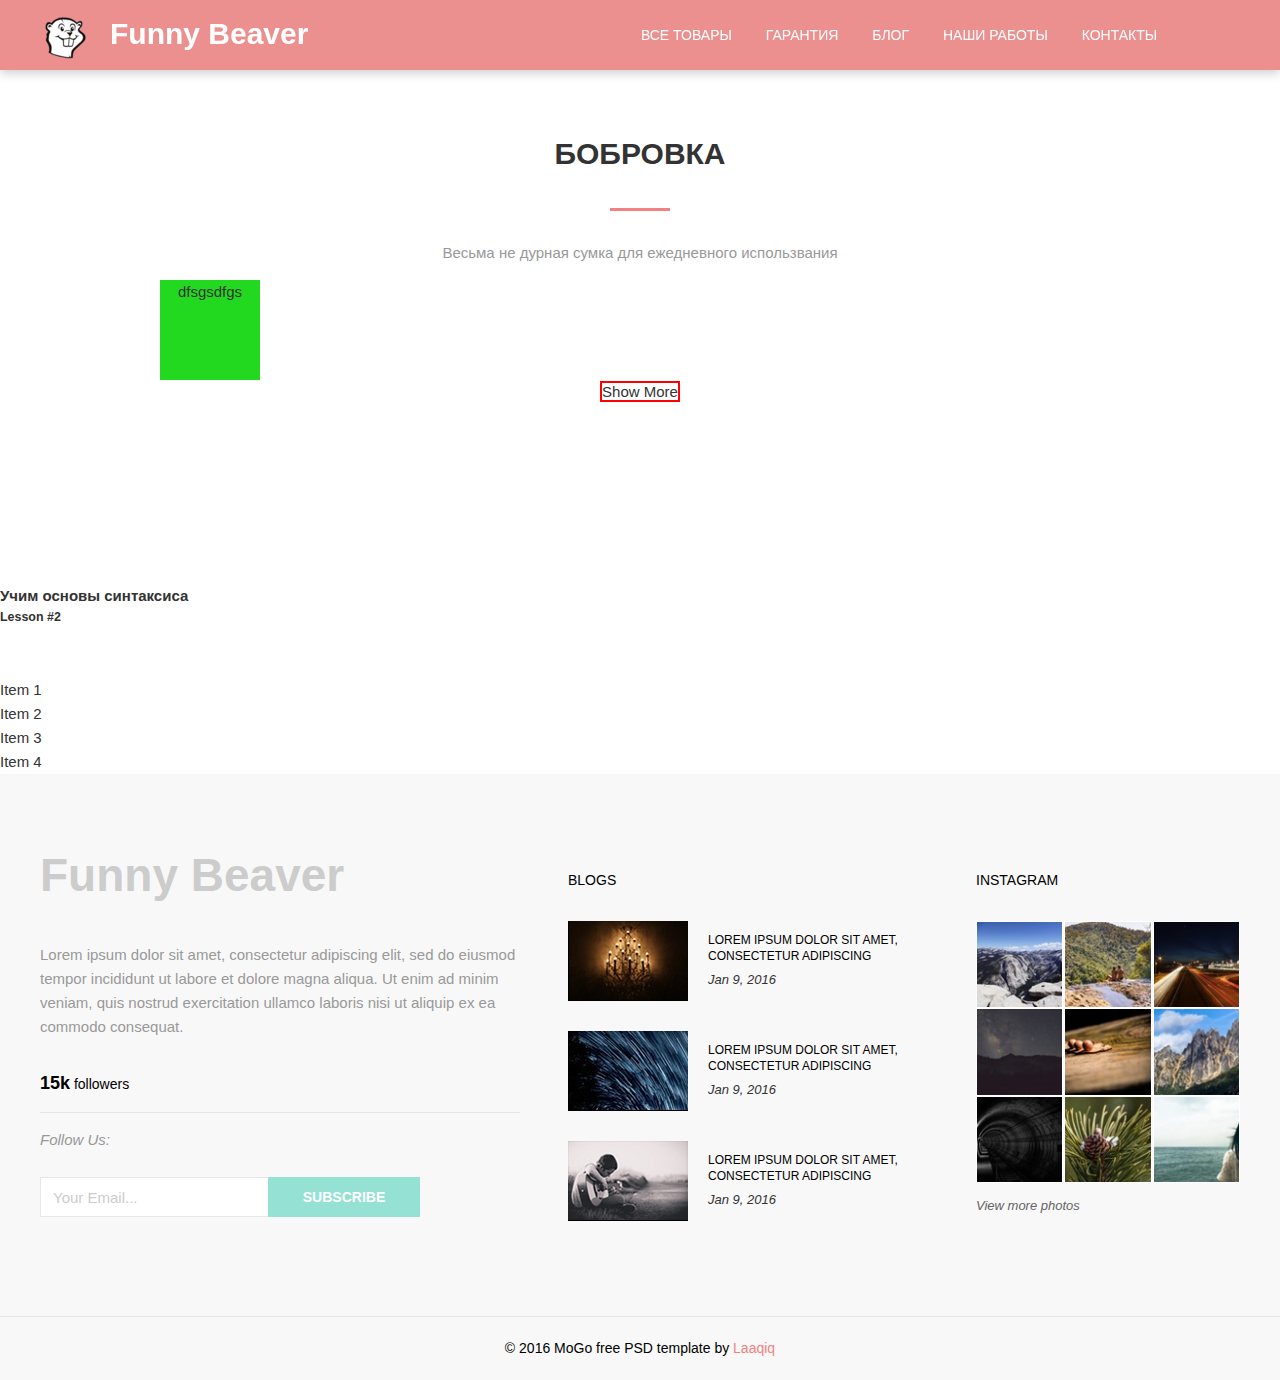
==== tovar.html @ 7536259d "synс local to git" ====
<!DOCTYPE html>
<html>
<head>
	<meta charset="utf-8">
	<meta name="viewport" content="width=device-width, initial-scale=1">
	<link rel="stylesheet" href="assets/css/style_tovar.css">
	<!-- <link href="https://fonts.googleapis.com/css?family=Kaushan+Script|Montserrat:300i,400,700&display=swap" rel="stylesheet">
	<link rel="stylesheet" href="https://use.fontawesome.com/releases/v5.7.2/css/all.css" integrity="sha384-fnmOCqbTlWIlj8LyTjo7mOUStjsKC4pOpQbqyi7RrhN7udi9RwhKkMHpvLbHG9Sr" crossorigin="anonymous">
	<link rel="stylesheet" type="text/css" href="https://cdn.jsdelivr.net/npm/slick-carousel@1.8.1/slick/slick.css"/> -->
	<title>Funny Beaver | Tovar</title>
</head>
<body>

		<!-- header -->
<header class="header fixed" id="header">
	<div class="container">
		<div class="header_inner">
			<a class="header_link" href="index.html">
				<img class="index_icon" src="assets/images/icon.png">

				<div class="header_logo" >Funny Beaver</div>
			</a>	
	
			

			<nav class="nav" id="nav">
				<a class="nav_link" href="#" data-scroll="#about">Все товары</a>
				<a class="nav_link" href="#" data-scroll="#services">Гарантия</a>
				<a class="nav_link" href="#" data-scroll="#blog">Блог</a>
				<a class="nav_link" href="#" data-scroll="#works">Наши работы</a>
				<a class="nav_link" href="#" data-scroll="#footer">Контакты</a>
				<a class="nav_link" href="#">
					<i class="fas fa-shopping-cart"></i>
				</a>
				<a class="nav_link" href="#">
					<i class="fas fa-search"></i>
				</a>
			</nav>

			<button class="nav_toggle" id="nav_toggle" type="button" >
				<span class="nav_toggle_item">Menu</span>
			</button>
		</div>
	</div>
</header>


		<!-- tovar -->
<section class="section">
	<div class="container">

		<div class="section_header">
			<h3 class="section_suptitle"></h3>
			<h2 class="section_title">Бобровка</h2>
			<div class="section_text">
				<p>Весьма не дурная сумка для ежедневного использвания</p>
			</div>
			<div id="content">dfsgsdfgs</div>
			<a id="show-more" >Show More</a>
		</div>
		
		<div class="wedo">




			<!-- <div class="main">
			  <div class="slider slider-for">
			    <img src="assets/images/bobrovka/1.jpg">
			    <img class="img_2" src="assets/images/bobrovka/2.jpg">
			    <img id="color_2"  src="assets/images/bobrovka/3.jpg">
			    <img src="assets/images/bobrovka/4.jpg">
			    <img src="assets/images/bobrovka/5.jpg">
			    <img src="assets/images/bobrovka/6.jpg">
			    <img src="assets/images/bobrovka/7.jpg">
			    <img src="assets/images/bobrovka/8.jpg">
			    <img src="assets/images/bobrovka/9.jpg">
			    			    
			  </div>
			  <div class="slider slider-nav">
			    <img class="slider_img" src="assets/images/bobrovka/1.jpg">
			    <img class="slider_img" src="assets/images/bobrovka/2.jpg">
			    <img class="slider_img" src="assets/images/bobrovka/3.jpg">
			    <img class="slider_img" src="assets/images/bobrovka/4.jpg">
			    <img class="slider_img" src="assets/images/bobrovka/5.jpg">
			    <img class="slider_img" src="assets/images/bobrovka/6.jpg">
			    <img class="slider_img" src="assets/images/bobrovka/7.jpg">
			    <img class="slider_img" src="assets/images/bobrovka/8.jpg">
			    <img class="slider_img" src="assets/images/bobrovka/9.jpg">
			    
			  </div>
			</div> -->






			<!-- <div class="wedo_item">
				<div class="accordion">

					<div class="accordion_item" data-collapse="#wedo_1">
						<div class="accordion_header">
							<img class="accordion_icon" src="assets/images/picture_2.png">
							<div class="accordione_title">Зачем она нужна?</div>
						</div>
						<div class="accordion_content" id="wedo_1"> <p>Lorem ipsum dolor sit amet, consectetur adipiscing elit, sed do eiusmod tempor incididunt ut labore et dolore magna aliqua. Ut enim ad minim veniam, quis nostrud exercitation ullamco laboris nisi ut aliquip ex ea commodo consequat. Duis aute irure dolor in reprehenderit in voluptate velit esse cillum dolore eu fugiat nulla pariatur. Excepteur sint occaecat cupidatat non proident, sunt in culpa qui officia deserunt mollit anim id est laborum.
						рассказатьь где как и зачем опименяется</p> </div>
					</div>

					<div class="accordion_item" data-collapse="#wedo_2">
						<div class="accordion_header">
							<img class="accordion_icon" src="assets/images/bullseye.png">
							<div class="accordione_title">Описание</div>
						</div>
						<div class="accordion_content" id="wedo_2"> <p>Lorem ipsum dolor sit amet, consectetur adipiscing elit, sed do eiusmod tempor incididunt ut labore et dolore magna aliqua. Ut enim ad minim veniam, quis nostrud exercitation ullamco laboris nisi ut aliquip ex ea commodo consequat. Duis aute irure dolor in reprehenderit in voluptate velit esse cillum dolore eu fugiat nulla pariatur. Excepteur sint occaecat cupidatat non proident, sunt in culpa qui officia deserunt mollit anim id est laborum.
						Описать из чего состоит сумка</p> </div>
					</div>

					<div class="accordion_item" data-collapse="#wedo_3">
						<div class="accordion_header">
							<img class="accordion_icon" src="assets/images/equalizer.png">
							<div class="accordione_title">Характеристики</div>
						</div>
						<div class="accordion_content" id="wedo_3"> <p>Lorem ipsum dolor sit amet, consectetur adipiscing elit, sed do eiusmod tempor incididunt ut labore et dolore magna aliqua. Ut enim ad minim veniam, quis nostrud exercitation ullamco laboris nisi ut aliquip ex ea commodo consequat. Duis aute irure dolor in reprehenderit in voluptate velit esse cillum dolore eu fugiat nulla pariatur. Excepteur sint occaecat cupidatat non proident, sunt in culpa qui officia deserunt mollit anim id est laborum.
						Здесь указать размеры сумки</p> 
						</div>
					</div>

					<div class="accordion_item" data-collapse="#wedo_4">
						<div class="accordion_header">
							<img class="accordion_icon" src="assets/images/icons8.png">
							<div class="accordione_title">цвет</div>
						</div>
						<div class="accordion_content" id="wedo_4">
							<div class="color" id="color_1"></div>
							<div class="color" id="color_2"></div>
							<div class="color" id="color_3"></div>
							<div class="color" id="color_4"></div>
							<div class="color" id="color_5"></div>
							<div class="color" id="color_6"></div>
						</div>
					</div>

					<div class="price"> <p>950 грн</p> </div>

				</div>
			</div>			 -->
		</div>
	</div>
</section>
<section>
	<h4>
		Учим основы синтаксиса
		<span class="yellow"></span>
	</h4>
	<h5>Lesson #2</h5>
</section>


	<li class="item">Item 1</li>
	<li class="item">Item 2</li>
	<li class="item">Item 3</li>
	<li class="item">Item 4</li>








<footer class="footer" id="footer" >
	<div class="container">

		<div class="footer_inner">
			<div class="footer_col footer_col--first">
				<div class="footer_logo">Funny Beaver</div>
				<div class="footer_text">Lorem ipsum dolor sit amet, consectetur adipiscing elit, sed do eiusmod tempor incididunt ut labore et dolore magna aliqua. Ut enim ad minim veniam, quis nostrud exercitation ullamco laboris nisi ut aliquip ex ea commodo consequat. </div>

				<div class="footer_social">
					<div class="footer_social_header"><b>15k</b> followers</div>
					<hr>
					<div class="footer_social_content">
						Follow Us:
						<a href="#" target="_blank"><i class="fab fa-facebook-f"></i></a>
						<a href="#" target="_blank"><i class="fab fa-twitter"></i></a>
						<a href="#" target="_blank"><i class="fab fa-instagram"></i></a>
						<a href="#" target="_blank"><i class="fab fa-pinterest"></i></a>
						<a href="#" target="_blank"><i class="fab fa-google-plus-g"></i></a>
						<a href="#" target="_blank"><i class="fab fa-youtube"></i></a>
					</div>
				</div>
				
				<form class="subscribe" action="/" method="post">
					<input class="subscribe_input" type="Email" name="name" placeholder="Your Email...">
					<button class="subscribe_button" type="submit">subscribe</button>
				</form>
			</div>

			<div class="footer_col footer_col--second">
				<div class="footer_title">blogs</div>
				<div class="blogs">

					<div class="blogs_item">
						<img class="blogs_img" src="assets/images/rectangle_19.jpg" alt="">
						<div class="blogs_content">
							<a class="blogs_title" href="#">Lorem ipsum dolor sit amet,  consectetur adipiscing</a>
							<div class="blogs_date" >Jan 9, 2016</div>
						</div>
					</div>		

					<div class="blogs_item">
						<img class="blogs_img" src="assets/images/rectangle_19_2.jpg" alt="">
						<div class="blogs_content">
							<a class="blogs_title" href="#">Lorem ipsum dolor sit amet,  consectetur adipiscing</a>
							<div class="blogs_date" >Jan 9, 2016</div>
						</div>
					</div>	

					<div class="blogs_item">
						<img class="blogs_img" src="assets/images/rectangle_19_3.jpg" alt="">
						<div class="blogs_content">
							<a class="blogs_title" href="#">Lorem ipsum dolor sit amet,  consectetur adipiscing</a>
							<div class="blogs_date" >Jan 9, 2016</div>
						</div>
					</div>

				</div>
			</div>


			<div class="footer_col footer_col--third">
				<div class="footer_title">instagram</div>

				<div class="instagram">
					<a class="instagram_item" target="_blank" href="#">
						<img src="assets/images/rectangle_20.jpg" alt="">
					</a>
					<a class="instagram_item" target="_blank" href="#">
						<img src="assets/images/rectangle_20_copy.jpg" alt="">
					</a>
					<a class="instagram_item" target="_blank" href="#">
						<img src="assets/images/rectangle_20_copy_2.jpg" alt="">
					</a>
					<a class="instagram_item" target="_blank" href="#">
						<img src="assets/images/rectangle_20_copy_3.jpg" alt="">
					</a>
					<a class="instagram_item" target="_blank" href="#">
						<img src="assets/images/rectangle_20_copy_3_2.jpg" alt="">
					</a>
					<a class="instagram_item" target="_blank" href="#">
						<img src="assets/images/rectangle_20_copy_3_3.jpg" alt="">
					</a>
					<a class="instagram_item" target="_blank" href="#">
						<img src="assets/images/rectangle_20_copy_4.jpg" alt="">
					</a>
					<a class="instagram_item" target="_blank" href="#">
						<img src="assets/images/rectangle_20_copy_4_2.jpg" alt="">
					</a>
					<a class="instagram_item" target="_blank" href="#">
						<img src="assets/images/rectangle_20_copy_4_3.jpg" alt="">
					</a>
				</div>
				<a class="view_more" href="#">View more photos</a>
			</div>
		</div>
		
	</div>
	
	<div class="copyright">
		© 2016 MoGo free PSD template by <span>Laaqiq</span>
	</div>
</footer>


<!-- <script src="https://ajax.googleapis.com/ajax/libs/jquery/3.4.1/jquery.min.js">	</script>
<script type="text/javascript" src="https://cdn.jsdelivr.net/npm/slick-carousel@1.8.1/slick/slick.min.js"></script> -->
<script src="assets/js/app_tovar.js"></script>


</body>
</html>
---- assets/css/style_tovar.css ----
body {
    margin: 0;
    background: #fff;
    font-family: 'Montserrat', sans-serif;
    
    font-size: 15px;
    color: #333;
    line-height: 1.6;
}

*,
*:before,
*:after {
    box-sizing: border-box;
}

h1, h2, h3, h4, h5, h6 {
    margin: 0;
}

img {
    object-fit: cover;
    object-position: center;
}
section {
    margin-top: 50px;
    margin-bottom: 50px;
}
hr {
    display: block;
    width: 100%;
    background-color: #e5e5e5;
    height: 1px;
    border: 0;
    margin: 50px 0;
}

.hr_blog {
    margin: 20px 0;
}


/* DELL */
#content {
    display: block;
    content: "";
    background-color: #23D920;
    width: 100px;
    height: 100px;
}
#show-more {
    height: 2rem;
    border: 2px solid red;
}
#content.open {
    height: 200px;
}

button:hover {
    cursor: pointer;
    color: red;
}




.item.active {
    font-size: 25px;
    position: relative;
} 
.item:after {   
    content: "";
    display: block;
    position: absolute;
    top: 0;
    left: 0;
    transition: .9s;
    background-color: rgb(119, 93, 93);
    width: 1px;
    height: 1px;
}
.item.active:after {

    background-color: red;
    width: 25px;
    height: 3px;
}




/* DELL */



/* Container */
.container {
    width: 100%;
    max-width: 1230px;
    padding: 0 15px;
    margin: 0 auto;
}

/* intro */
.intro {
    display: flex;
    flex-direction: column;
    justify-content: center;
    width: 100%;
    height: 100vh;
    background: url("../images/intro.jpg") center no-repeat;
    -webkit-background-size: cover;
    background-size: cover;
    min-height:720px;
    position: relative;
}

.intro_inner {
    width: 100%;
    max-width: 880px;
    margin: 0 auto;
    text-align: center;
}

.intro_suptitle {
    margin-bottom: 20px;
    font-size: 72px;
    color: #fff;
    font-family: 'Kaushan Script', cursive;
    text-align: center;
}

.intro_title {
    font-size: 150px;
    font-weight: 800;
    text-transform: uppercase;
    color: #fff;
    text-align: center;
    line-height: 1.1;
}

.intro_title:after {
    content: "";
    display: block;
    width: 60px;
    height: 3px;
    background-color: #fff;
    margin: 60px auto; 
}

/* Header */
.header {
    padding-top: 30px;
    width: 100%;
    position: absolute;
    top: 0;
    left: 0;
    right: 0;
    z-index: 1000;
}


.header.fixed {

    padding: 10px 0;
    background-color: #ec908f;

    position: fixed;
    top: 0;
    right: 0;
    left: 0;

    transform: translate3d(0, 0, 0);
    box-shadow: 0 3px 10px rgba(0, 0, 0, .2);
}

.header_inner {
    display: flex;
    justify-content: space-between;
    align-items: center;

}

.header_link{
    display: flex;
    flex-wrap: wrap;
    flex-direction: row;
}


.header_logo {
    font-size: 30px;
    font-weight: 700;
    color: #fff;
    position: absolute;
    padding-left: 70px;
}


.index_icon {
position: relative;
}



.header.active {
    background-color: #ec908f;
}


/* Nav */
.nav {
    font-size: 14px;
    text-transform: uppercase;
}

.nav_link {
    display: inline-block;
    vertical-align: top;
    margin: 0 15px;
    color: #fff;
    text-decoration: none;
    transition: color .1s linear;
    position: relative;
}

.nav_link:after {
    content: "";
    display: block;
    width: 100%;
    height: 3px;
    background-color: #fce38a;;
    position: absolute;
    top: 100%;
    left: 0;
    z-index: 1;
    opacity: 0;
    transition: opacity 0.1s linear;
}

.nav_link:hover {
    color: #fce38a;
}

.nav_link:hover:after {
    opacity: 1;
}


 /*nav-toggle*/

 .nav_toggle {
    position: absolute;
    padding: 10px 0;
    width: 29px;
    top: 24px;
    right: 24px;
    z-index: 1;
    font-size: 0;
    color: transparent;

    border: 0;
    background: none;
    cursor: pointer;
    display: none;
 }

 .nav_toggle.active .nav_toggle_item{
    background: none;
 }

 .nav_toggle.active .nav_toggle_item:before {
    transform-origin: left top;
    transform: rotate(45deg) translateX(-2px);
 }
.nav_toggle.active .nav_toggle_item:after {
    transform-origin: left bottom;
    transform: rotate(-45deg) translateX(-2px);
 }

 .nav_toggle_item {
    display: block;
    width: 100%;
    height: 3px;

    background-color: white;

    position: absolute;
    top: 0;
    left: 0;
    right: 0;
    bottom: 0;
    margin: auto;

    transition: background .2s linear;
 }

.nav_toggle_item:before,
.nav_toggle_item:after {
    content: "";
    width: 100%;
    height: 3px;
    position: absolute;
    background-color: white;
    left: 0;
    z-index: 1;
    transition: transform .2s linear;
}

.nav_toggle_item:before {
    top: -8px;
}

.nav_toggle_item:after {
    top: 8px;
}

/* Button */

.btn {
    display: inline-block;
    vertical-align: top;
    padding: 8px 30px;
    border: 3px solid #fff;
    color: #fff;
    text-transform: uppercase;
    font-size: 14px;
    font-weight: 700;
    text-decoration: none;
    transition: background .1s linear, color .1s linear;
}

.btn:hover {
    background-color: #fff;
    color: #333;
}


/* Slider */

.slider {
position: absolute;
bottom: 0;
left: 0;
z-index: 1;
width: 100%;
}

.slider_inner {
    display: flex;
    justify-content: space-between;

}

.slider_item {
    width: 23%;
    padding: 20px 0;
    border-top: 3px solid #fff;
    font-size: 18px;
    color: #fff;
    text-transform: uppercase;
    opacity: 0.7;
    position: relative;
}

.slider_item.active {
    opacity: 1;
}

.slider_item.active:before {
    content: "";
    display: block;
    width: 70px;
    height: 3px;
    position: absolute;
    top: -3px;
    left: 0;
    z-index: 1;
    background-color: #f38181;
}

.slider_num {
    font-size: 24px;
    font-weight: 700;
}



/* Section */

.section {
    padding: 80px 0;

}

.section--works {
    padding: 80px 0;
}

.section--devices {
    background: url("../images/devices_bg.png")
    center no-repeat;
    -webkit-background-size: cover;
    background-size: cover;
    padding-bottom: 0;
    margin-bottom: 40px;
}

.section--clients {
    background: #f5f5f5 url("../images/clients_photo.png") center no-repeat;
    background-size: cover;
    -webkit-background-size: cover;
}

.section--grey {
    background-color: #f8f8f8;
}

.section--map {
    background: #e1e1e1 url("../images/mapbg.png") center no-repeat;
    padding: 40px 0;
    background-size: cover;
}

.section_header {
    width: 100%;
    max-width: 960px;
    margin: 0 auto 50px;
    text-align: center;
}

.section_suptitle {
    font-size: 24px;
    font-family: 'Kaushan Script', cursive;
    color: #333;
}

.section_title {
    font-size: 30px;
    font-family: 'Montserrat', sans-serif;
    font-weight: 700;
    color: #333;
    text-transform: uppercase;
}

.section_title:after {
    content: "";
    display: block;
    height: 3px;
    width: 60px;
    background-color: #f38181;
    margin: 30px auto 30px;
}

.section_text {
    font-size: 15px;
    color: #999;
}





/* Wedo */

.wedo {
    display: flex;
    margin: 0 -15px;
    flex-wrap: wrap;

}

.wedo_item  {
    width: 50%;
    padding: 0 15px;
}

.wedo_img {
    display: block;
    max-width: 100%;
    height: auto;
}

.price {
    font-size: 30px;
    font-family: 'Montserrat', sans-serif;
    font-weight: 700;
    color: #999;
    text-align: center;
}

/* Accordion */


.accordion_item {
    border: 1px solid #e5e5e5;
    margin-bottom: 10px;
}

.accordion_item.active 
.accordion_content {
    display: block;
}

.accordion_item.active 
.accordion_header:after {

    transform: translatey(-50%) rotate(-45deg);
}

.accordion_item.active 
.accordion_header {
    border-bottom-color: #e5e5e5;

}

.accordion_header,
.header_color {
    border-bottom: 1px solid transparent;
    padding: 15px 20px 15px 65px;
    position: relative;
    cursor: pointer;
}

.accordion_header:after {
    content: "";
    display: block;
    width: 16px;
    height: 16px;

    border-top: 2px solid #ccc;
    border-right: 2px solid #ccc;
    transition: .3s;
    position: absolute;
    top: 50%;
    right: 20px;
    z-index: 1;
    transform: translatey(-50%) rotate(135deg);
}

.accordion_content {
    padding: 15px 20px;
    display: none;
    font-size: 15px;
    color: #999;
    font-style: italic;
    font-weight: 300;
}

.accordione_title {
    font-size: 14px;
    color: black;
    text-transform: uppercase;
}

.accordion_icon {
    position: absolute;
    top: 50%;
    left: 15px;
    z-index: 1;
    transform: translatey(-50%);
}
#wedo_4 {
    display: flex;
    flex-wrap: wrap;
    justify-content: space-around;
    align-items: center;
}
.color {
    width: 50px;
    height: 50px;
    border: 1px solid #e5e5e5;
    cursor: pointer;
}
.color:nth-child(even) {
    transform: scale(1.5);
}
#color_1 {
    background: #000;
}
#color_2 {
    background: #F0F339;
}
#color_3 {
    background: #ED2525;
}
#color_4 {
    background: #1243BE;
}
#color_5 {
    background: #23D920;
}
#color_6 {
    background: #fff;
}


















.main {
  font-family:Arial;
  width:500px;
  display:block;
  margin:0 auto;
}

.action{
  display:block;
  margin:100px auto;
  width:100%;
  text-align:center;
}
.action a {
  display:inline-block;
  padding:5px 10px; 
  background:#f30;
  color:#fff;
  text-decoration:none;
}
.action a:hover{
  background:#000;
}


.slider_img {
    margin: 10px;
}














































/*Revies*/

.reviews {

    position: relative;
}


.reviews .slick-slider {
    padding: 0 110px;
}

.reviews_item {
    padding-left: 250px;
    position: relative;
}

.reviews_item_radius {
    padding-left: 235px;
    position: relative;
    padding-top: 25px;
}

.reviews_photo {
    width: 210px;
    height: 210px;
    position: absolute;
    top: 0;
    left:  0;
    z-index: 1;
    padding: 40px;
    border: 3px solid #95e1d3;
}

.reviews_photo_radius {

    position: absolute;
    top: 0;
    left:  0;
    z-index: 1;
    border-radius: 50%;
    padding: 0;
    border: none;
}

.reviews_text {
    font-size: 24px;
    font-style: italic;
    font-weight: 300;
    color: #999;
    margin-bottom: 10px;
    line-height: 1.5;
}

.reviews_author {
    font-size: 24px;
    color: #333;
    font-family: 'Kaushan Script', cursive;
}

.reviews_author:before {
    content: "";
    display: inline-block;
    vertical-align: middle;
    width: 60px;
    height: 3px;
    background-color: red;
    margin-right: 10px;
}

.slick-list {
    min-height: 210px;
}

.slick-arrow:focus {
    outline: 0;
}

.slick-arrow {

    font-size: 0;
    color: transparent;
    /*этими двумя строками скрыли текст Prew и Next*/
    display: block;


    border: 0;
    background: none;
    cursor: pointer;

    position: absolute;
    top: 50%;
    z-index: 1;
    transition: translateY(-50%);
}

/*.slick-arrow:after {
    content: "";
    display: block;
    width: 16px;
    height: 16px;

    border-top: 2px solid #ccc;
    border-right: 2px solid #ccc;
    transform: rotate(-135deg);
}*/

.reviews_btn--prew, .slick-prev{
    left: 0;
}

.reviews_btn--next, .slick-next{
    right: 0;
    transform: rotate(-180deg);
}

.card_info {
    margin-top: 20px;
    text-align: center;
}

.card_name {
    font-size: 14px;
    text-transform: uppercase;
    color: black;
}

.card_prof {
    color: #999;
    font-size: 15px;
    font-style: italic;
    font-weight: 300;

    margin-top: 5px;
}

/* Social */

.social {
    display: flex;
    justify-content: center;
}

.social_item {
    background-color: #fce38a;
    border-right: 1px solid #f38181;
    width: 56px;
    height: 56px;

    font-size: 30px;
    padding: 12px 10px 10px;

    text-decoration: none;
    color: #f38181;
    line-height: 1;

    transition: background 0.2s linear, color  0.2s linear;
}

.social_item:last-child {
    border-right: 0;
}

.social_item:hover {
    background-color: #f38181;
    color: #fce38a;
}

.logos {
    display: flex;
    justify-content: space-between;
 
}

.logos_img {
    width: 16.66%;
        display: block;
        max-width: 100%;
        height: auto;
    }




/* Works */

.works {
    display: flex;
}

.works_col {
    flex: 1 1 0;
}

.works_item {
    position: relative;
    background: linear-gradient(to bottom, #f38181, #fce38a);
}

.works_item:hover .works_img {
    opacity: 0.1;
}

.works_item:hover .works_info {
    opacity: 1;
}

.works_img {
    transition: opacity 0.2s linear;
    display: block;
    max-width: 100%;
    height: auto;
}
.works_info {
    position: absolute;
    width: 100%;
    top: 50%;
    left: 0;
    padding: 0 15px;

    transition: translate3d(0, -50%, 0);

    text-align: center;
    color: #fff;
    opacity: 0;
    transition: opacity 0.2s linear;
}

.works_title {
    text-transform: uppercase;
    font-size: 14px;
    margin-bottom: 5px; 
}

.works_text {
    font-size: 15px;
    font-weight: 300;
    font-style: italic;
}

 /*Clients*/

 .clients {
    display: flex;
    flex-wrap: wrap;
    margin-top: 70px;
 }

 .clients_item {
    width: 50%;
    padding: 0 45px 0 175px;
    position: relative;
    margin-bottom: 60px;
 }

 .clients_photo {
    width: 110px;
    height: 110px;
    border-radius: 50%;
    position: absolute;
    top: 0;
    left: 40px;
    z-index: 1;
 }

 .clients_name{
    font-size: 14px;
    margin-bottom: 5px;
    text-transform: uppercase;
    color: #333;
 }

 .clients_prof {
    font-size: 15px;
    font-style: italic;
    color: #333;
    font-weight: 300;
 }

 .clients_text {
    color: #999;
    font-size: 15px;
 }

 .clients_text:before {
    content: "";
    display: block;
    height: 3px;
    width: 60px;
    background-color: #f38181;
    margin: 15px 0 20px;
 }

 /*Blog*/

.blog {
    display: flex;
    justify-content: space-between;
}

.blog_item  {
    width: 32%;
}

.blog_header {
    position: relative;
    margin-bottom: 15px;
}

.blog_photo {
    display: block;
    max-width: 100%;
    height: auto;
}

.blog_date {
    position: absolute;
    bottom: 10px;
    left: -10px;
    z-index: 1;

    color: white;
    font-size: 15px;
    font-style: italic;
    line-height: 1;
    font-weight: 300;
    text-align: center;
    
    padding: 10px;
    background-color: #95e1d3;
}

.blog_date_day {
    font-size: 30px;
    font-weight: 700;
    font-style: normal;
}

.blog_title {
    font-size: 14px;
    color: #333;
    text-transform: uppercase;
    margin-bottom: 10px;
}

.blog_title a {
    color: inherit;
    text-decoration: none;
}

.blog_title a:hover {
    text-decoration: underline;
}

.blog_text {
    font-size: 15px;
    color: #999;
}

.blog_footer {
    font-size: 15px;
    font-weight: 300;
    font-style: italic;
    color: #999;
}

.blog_stat_item {
    display: inline-block;
    vertical-align: top;
    margin-right: 10px;
}

.blog_stat_item i {
    color: #95e1d3;
}

/*Map*/

.map {
    text-align: center;
}
.map_title {
    font-size: 24px;
    font-weight: bold;
    color: #f38181;
    text-transform: uppercase;
}

.map_title a {
    color: #f38181;
    text-decoration: none;
}

.map_title a:hover {
    text-decoration: underline;
}

.map_title:after {
    content: "";
    display: block;
    height: 3px;
    width: 60px;
    background-color: #f38181;
    margin: 12px auto 0;
}

/*Footer*/

.footer{
    background-color: #f8f8f8;
    padding-top: 65px;
}

.footer_logo {
    font-size: 46px;
    color: #ccc;
    font-weight: 700;
    margin-bottom: 30px;
}

.footer_text {
    font-size: 15px;
    color: #999;
    margin-bottom: 30px;
}

.footer_social_header {
    font-size: 14px;
    color: black;
}

.footer_social_header b {
    font-size: 18px;
}

.footer_social hr {
    margin: 15px 0;
}

.footer_social {
    margin-bottom: 25px;
}

.footer_social_content {
    font-size: 15px;
    font-style: italic;
    font-weight: 300;
    color: #999;
}

.footer_social_content a {
    color: #95e1d3;
    font-size: 18px;
    display: inline-block;
    vertical-align: middle;
    margin-left: 10px;
}

.footer_inner {
    padding-bottom: 65px;
    display: flex;
    justify-content: space-between;
}

.footer_col--first {
    width: 40%;
}

.footer_col--second {
    width: 30%;
}

.footer_col--third {
    width: 22%;
}

.footer_title {
    text-transform: uppercase;
    font-size: 14px;
    color: black;
    margin: 30px 0;
}

/*subscribe*/

.subscribe {
    width: 100%;
    max-width: 380px;
    display: flex;
}

.subscribe_input {
    height: 40px;
    width: 60%;
    background: white;
    border: 1px solid #e7e7e7;
    border-right: 0;
    font-size: 15px;
    
    color: black;
    font-weight: 300;
    padding: 12px;
    font-family: 'Montserrat', sans-serif;
}

.subscribe_input:focus {
    border-color: #95e1d3;
    outline: 0;
}

.subscribe_button {
    font-family: 'Montserrat', sans-serif;
    height: 40px;
    width: 40%;
    background-color: #95e1d3;
    border: 0;
    cursor: pointer;
    font-size: 14px;
    font-weight: 700;
    text-transform: uppercase;
    color: white;
    transition: background .2s linear;
}

.subscribe_input::placeholder {
    color: #ccc;
}

.subscribe_button:hover {
    background-color: #5bc0ad;
}

/*blogs*/



.blogs_item {
    display: flex;
    margin-bottom: 30px;
    align-items: center;
}

.blogs_img {
    width: 120px;
    height: 80px;
}

.blogs_content {
    padding-left: 20px;
}

.blogs_title {
    color: black;
    font-size: 12px;
    text-transform: uppercase;
    text-decoration: none;
    line-height: 1.4;
    display: block;
    margin-bottom: 5px;
}

.blogs_title:hover {
    text-decoration: underline;
}

.blogs_date {
    font-size: 13px;
    font-weight: 300;
    font-style: italic;
}

/*instagram*/

.instagram {
    display: flex;
    flex-wrap: wrap;
    margin-bottom: 10px;
    justify-content: space-between;
}

.instagram_item {
 
    width: 33%;
    border: 1px solid #fff;
}

.instagram_item img {
    display: block;
    width: 100%;
    height: auto;

}

.view_more {
    font-style: italic;
    font-size: 13px;
    color: #646464;
    text-decoration: none;
}

.view_more:hover {
    text-decoration: underline;
}

.copyright {
    border-top: 1px solid #e5e5e5;
    padding: 20px 0;
    text-align: center;
    font-size: 14px;
    color: black;
}

.copyright span {
    color: #f38181;
}




@media (max-width: 1230px) {

    /*intro*/
    .intro_suptitle {
        font-size: 52px;
    }
    .intro_title {
        font-size: 120px;
    }
}


@media (max-width: 990px) {



    /*.nav*/

    .nav {
    display: none;
    width: 100%;

    position: absolute;
    top: 100%;
    left: 0;
    background-color: #e98583;
    } 



    .nav.active {
        display: block;
    }

    .nav_link {
    display: block;
    margin: 0;
    padding: 8px 20px;
    }


     /*nav-toggle*/

     .nav_toggle{
        display: block;
     }

    /*section*/

    
    .section--devices {
        padding-bottom: 0;
    }


    /*intro*/
    .intro_suptitle {
        font-size: 32px;
    }
    .intro_title {
        font-size: 80px;
    }

    /*services*/

    .services_item {
        width: 50%;
        padding-bottom: 0
    }

    .services_item--border {
        border-bottom: 0;
    }

    /*reviews*/

    .reviews_text {
        font-size: 20px;
    }

    .reviews {
    padding: 0px 30px;
    }

    /*Clients*/
    .clients_item {
        width: 100%;
        max-width: 600px;
        margin: 0 auto;
    }

    /*blog*/
    .blog {
        flex-wrap: wrap;
        max-width: 380px;
        margin: 0 auto;
    }

    .blog_item {
        width: 100%;
        margin-bottom: 30px;
    }

    .blog_item:last-child {
        margin-bottom: 0;
    }
    
    /*footer*/
    .footer_inner {
        flex-wrap: wrap;
    }

    .footer_col--first {
        width: 100%;
    }

    .footer_col--second {
        width: 50%;
    }

    .footer_col--third {
        width: 50%;
    }

    .blogs {
    margin-right: 30px;
}    



}

@media (max-width: 770px) {

/*    .container {
        max-width: 710px;
    }*/
    /*nav*/



    /* Header */
    .header {
        padding-top: 10px;
    }

    /*intro*/
    .intro_suptitle {
        font-size: 22px;
    }
    .intro_title {
        font-size: 40px;

    }

    .intro {
    min-height: 650px;
    }

    /*section*/


    
    .section--devices {
        padding-bottom: 0;
    }

    /*slider*/
    .slider_text {
        display: none;
    }

    .slider_item.active:before {
        width: 50%;
    }

    /*card*/
    .card {
        justify-content: center;
        margin-top: 50px;
    }

    .card_item {
    width: 100%;
    max-width: 410px;
    margin-bottom: 20px;
    }

    .card_item:last-child {
        margin-bottom: 0;
    }

    /*Stat*/
    .stat {
        justify-content: center;
    }

    .stat_item {
        flex: none;
        width: 33.333%;
        border: 0;
        padding-top: 30px;
        padding-bottom: 30px;
    }
    
    .stat_item:last-child {
        border: 0;
    }

     /*services*/

    .services {
        justify-content: center;
    }

    .services_item {
        width: 100%;
        padding-right: 0;
        max-width: 400px;
    }

    /*devices*/

    .devices {
        max-width: 320px;
    }

    .devices_item--iphone {
        width: 180px;
    }

    
    /*wedo*/

    .wedo_img {
    padding-bottom: 15px;
    }
    
    .wedo_item {
        width: 100%;
    }


    /*works_col*/
    .works {
        display: flex;
        flex-wrap: wrap;
        justify-content: space-between;
    }

    .works_col {
        flex: none;
        width: 50%;
    }

    /*reviews*/
    .reviews_photo_radius {
        display: block;
        height: 150px;
        width: 150px;
        top: 40px;
    }
    
    .reviews_item_radius {
        padding-left: 200px;
    }




 }

@media (max-width: 575px) {

    /*intro*/
    .intro_suptitle {
        font-size: 22px;
    }
    .intro_title {
        font-size: 40px;
    }

    .intro {
        min-height: 650px;
    }

    /*section*/


        .section--devices {
        padding-bottom: 0;
    }


    .section_title {
        font-size: 24px;
    }
    .section_suptitle {
        font-size: 20px;
    }

    .section_title:after {
        margin: 20px auto;
    }

    .section_header {
        margin: 0 auto 20px;
    }

    /*Stat*/
    .stat_item {
        width: 100%;
        border-bottom: 1px solid #b5eae0;
    }
    .stat_item:last-child {
        border-bottom: none;
    }

    .stat_count {
        font-size: 50px;
    }

    /*reviews*/
    .reviews_item_radius {
        padding-left: 0;
    } 

    .reviews_photo_radius {
        position: static;
        margin: 0 auto 20px;
    }    
    
    .logos {
        flex-wrap: wrap;
    }
    .logos_img {
    width: 33.33%;
    }

       /*Clients*/
    .clients_photo {
        position: static;
    }

    .clients_item {
        padding: 0 15px;
        text-align: center;
    }

    .clients_text:before {
        margin: 15px auto 20px;
    }
        /*footer*/

    .footer_col--second {
        width: 100%;
    }

    .footer_col--third {
        width: 100%;
    }
    
    .blogs {
        margin-right: 0;
    }

    /*reviews*/

    .reviews .slick-slider {
        padding: 0 40px;
    }

    .reviews_item {
        text-align: center;
    }

    .reviews_photo {
        position: static;
        margin-bottom: 30px;
    }

    .reviews_item {
        padding-left: 0;
    }

    .reviews_text {
        text-align: left;
    }
    
    .reviews_author {
        text-align: left;
    }

    .slick-slide img {
        display: none !important;
    }
}

@media (max-width: 359px) {
.index_icon {
    display: none;
}
}
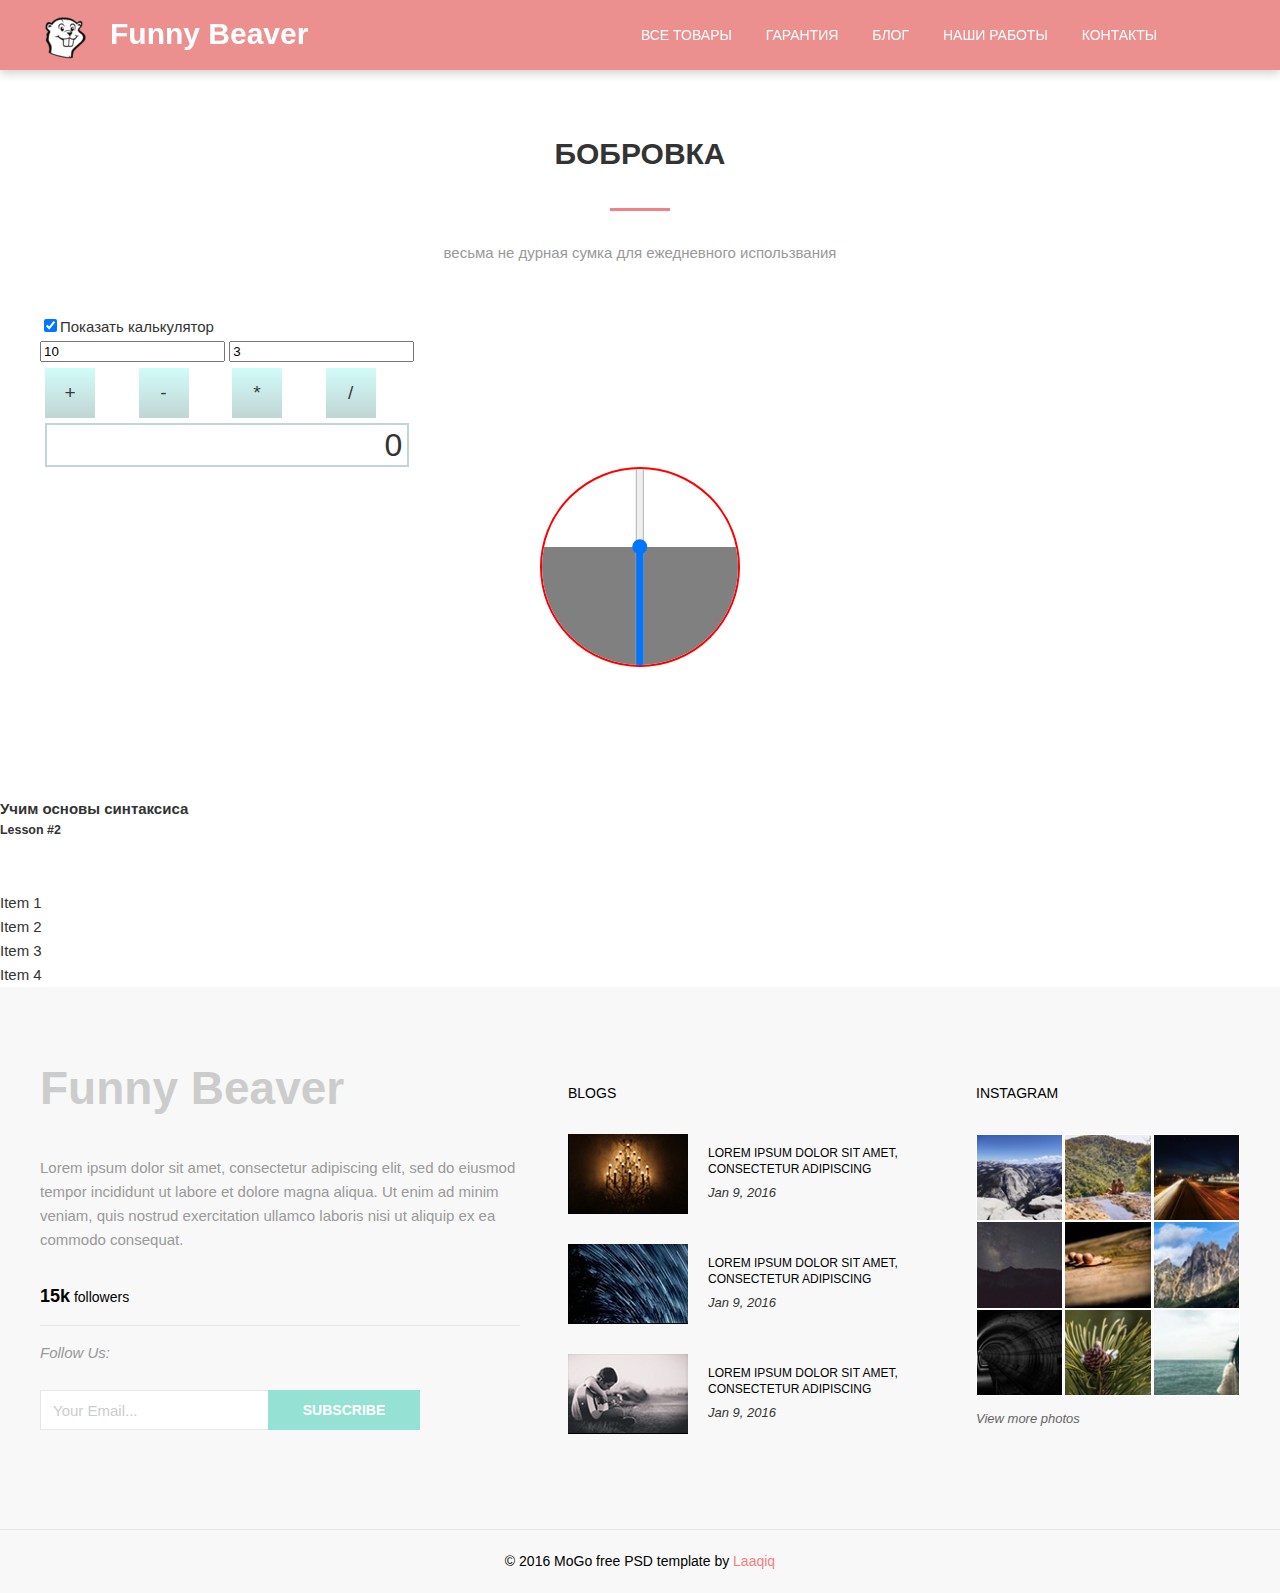
==== commit ae5230bc: "Initial commit" ====
--- a/tovar.html
+++ b/tovar.html
@@ -19,9 +19,10 @@
 				<img class="index_icon" src="assets/images/icon.png">
 
 				<div class="header_logo" >Funny Beaver</div>
-			</a>	
-	
-			
+			</a>
+
+
+
 
 			<nav class="nav" id="nav">
 				<a class="nav_link" href="#" data-scroll="#about">Все товары</a>
@@ -53,17 +54,73 @@
 			<h3 class="section_suptitle"></h3>
 			<h2 class="section_title">Бобровка</h2>
 			<div class="section_text">
-				<p>Весьма не дурная сумка для ежедневного использвания</p>
-			</div>
-			<div id="content">dfsgsdfgs</div>
-			<a id="show-more" >Show More</a>
-		</div>
-		
+				<p class="elected-text">весьма не дурная сумка для ежедневного использвания</p>
+			</div>
+		</div>
+		<!-- JS range -->
+
+
+
+<!--	<div id="block" >
+			<input class="input-text" type="text" value="10">
+			<button class="button-push">Отправить на посчитать</button>
+			<div class="get-text">текст ещё не получен</div>
+		</div> -->
+
+
+<!-- калькулятор на максималках
+		<div class="calc" >
+			<div id="display">0</div>
+			<div class="buttons" >
+					<button id="1">1</button>
+					<button id="2">2</button>
+					<button id="3">3</button>
+					<button id="/">/</button>
+
+					<button id="4">4</button>
+					<button id="5">5</button>
+					<button id="6">6</button>
+					<button id="*">*</button>
+
+					<button id="7">7</button>
+					<button id="8">8</button>
+					<button id="9">9</button>
+					<button id="-">-</button>
+
+					<button id="0">0</button>
+					<button id=".">.</button>
+					<button id="=">=</button>
+					<button id="+">+</button>
+
+			</div>
+		</div>  -->
+
+
+<!-- калькулятор на минималках -->
+		<input type="checkbox" checked name="" id="show-calc"><label for="show-calc">Показать калькулятор</label>
+		<div class="calc" >
+			<input type="text" name="" id="operand_1" placeholder="0" value="10">
+			<input type="text" name="" id="operand_2" placeholder="0" value="3">
+			<div class="buttons">
+				<button id="+">+</button>
+				<button id="-">-</button>
+				<button id="*">*</button>
+				<button id="/">/</button>
+			</div>
+			<div id="display">0</div>
+		</div>
+
+<!-- круг -->
+		<div id="circle" >
+			<div id="backgroung-color"></div>
+			<input type="range" name="" id="block-range" min="0" max="100" value="60">
+		</div>
+
+
+
+
+
 		<div class="wedo">
-
-
-
-
 			<!-- <div class="main">
 			  <div class="slider slider-for">
 			    <img src="assets/images/bobrovka/1.jpg">
--- a/assets/css/style_tovar.css
+++ b/assets/css/style_tovar.css
@@ -1,784 +1,853 @@
+@charset "UTF-8";
+.calc {
+  width: -webkit-fit-content;
+  width: -moz-fit-content;
+  width: fit-content;
+}
+
+.calc #display {
+  font-size: 2rem;
+  line-height: 2.5rem;
+  margin: 0 5px;
+  padding: 0 5px;
+  text-align: right;
+  border: 2px solid #07585340;
+}
+
+.calc .buttons {
+  display: -ms-grid;
+  display: grid;
+  -ms-grid-columns: 1fr 1fr 1fr 1fr;
+      grid-template-columns: 1fr 1fr 1fr 1fr;
+}
+
+.calc button {
+  margin: 5px;
+  height: 50px;
+  width: 50px;
+  border: none;
+  background: -webkit-gradient(linear, left bottom, left top, from(#07585340), to(#18efe233));
+  background: linear-gradient(0deg, #07585340, #18efe233);
+  -webkit-transition: 5.9s;
+  transition: 5.9s;
+  font-size: 1.2rem;
+  color: #000000c5;
+}
+
+.calc button:hover {
+  color: #000000c5;
+  background: -webkit-gradient(linear, left bottom, left top, from(#0758536e), to(#18efe16b));
+  background: linear-gradient(0deg, #0758536e, #18efe16b);
+}
+
+label[for=show-calc] {
+  cursor: pointer;
+}
+
+#circle {
+  display: -webkit-box;
+  display: -ms-flexbox;
+  display: flex;
+  position: relative;
+  -webkit-box-pack: end;
+      -ms-flex-pack: end;
+          justify-content: flex-end;
+  -webkit-box-align: center;
+      -ms-flex-align: center;
+          align-items: center;
+  -webkit-box-orient: vertical;
+  -webkit-box-direction: normal;
+      -ms-flex-direction: column;
+          flex-direction: column;
+  border: 2px solid red;
+  border-radius: 50%;
+  height: 200px;
+  width: 200px;
+  margin: 0 auto;
+  overflow: hidden;
+  z-index: 1;
+}
+
+#backgroung-color {
+  height: 60%;
+  width: 100%;
+  background-color: gray;
+  z-index: 0;
+}
+
+#block-range {
+  position: absolute;
+  top: 46%;
+  -webkit-transform: translateY(-50%);
+          transform: translateY(-50%);
+  margin: 0 auto 0;
+  z-index: 1000;
+  -webkit-transform: rotateZ(270deg);
+          transform: rotateZ(270deg);
+  width: 110%;
+}
+
 body {
-    margin: 0;
-    background: #fff;
-    font-family: 'Montserrat', sans-serif;
-    
-    font-size: 15px;
-    color: #333;
-    line-height: 1.6;
+  margin: 0;
+  background: white;
+  font-family: 'Montserrat', sans-serif;
+  font-size: 15px;
+  color: #333;
+  line-height: 1.6;
 }
 
 *,
 *:before,
 *:after {
-    box-sizing: border-box;
+  -webkit-box-sizing: border-box;
+          box-sizing: border-box;
 }
 
 h1, h2, h3, h4, h5, h6 {
-    margin: 0;
+  margin: 0;
 }
 
 img {
-    object-fit: cover;
-    object-position: center;
-}
+  -o-object-fit: cover;
+     object-fit: cover;
+  -o-object-position: center;
+     object-position: center;
+}
+
 section {
-    margin-top: 50px;
-    margin-bottom: 50px;
-}
+  margin-top: 50px;
+  margin-bottom: 50px;
+}
+
 hr {
-    display: block;
-    width: 100%;
-    background-color: #e5e5e5;
-    height: 1px;
-    border: 0;
-    margin: 50px 0;
+  display: block;
+  width: 100%;
+  background-color: #e5e5e5;
+  height: 1px;
+  border: 0;
+  margin: 50px 0;
 }
 
 .hr_blog {
-    margin: 20px 0;
-}
-
+  margin: 20px 0;
+}
 
 /* DELL */
 #content {
-    display: block;
-    content: "";
-    background-color: #23D920;
-    width: 100px;
-    height: 100px;
-}
-#show-more {
-    height: 2rem;
-    border: 2px solid red;
-}
+  display: block;
+  content: "";
+  background-color: #23D920;
+  width: 100px;
+  height: 100px;
+}
+
+/* JS sand box slider */
+#block {
+  display: -webkit-box;
+  display: -ms-flexbox;
+  display: flex;
+  -webkit-box-pack: center;
+      -ms-flex-pack: center;
+          justify-content: center;
+  -webkit-box-align: center;
+      -ms-flex-align: center;
+          align-items: center;
+  -webkit-box-orient: vertical;
+  -webkit-box-direction: normal;
+      -ms-flex-direction: column;
+          flex-direction: column;
+  border: 2px solid red;
+  border-radius: 25%;
+  height: 100px;
+  width: 350px;
+  margin: 0 auto;
+}
+
+#block * {
+  margin: 5px;
+}
+
+.slider-range {
+  display: -webkit-box;
+  display: -ms-flexbox;
+  display: flex;
+  margin: 25px auto 0;
+}
+
 #content.open {
-    height: 200px;
+  height: 200px;
 }
 
 button:hover {
-    cursor: pointer;
-    color: red;
-}
-
-
-
+  cursor: pointer;
+  color: red;
+}
 
 .item.active {
-    font-size: 25px;
-    position: relative;
-} 
-.item:after {   
-    content: "";
-    display: block;
-    position: absolute;
-    top: 0;
-    left: 0;
-    transition: .9s;
-    background-color: rgb(119, 93, 93);
-    width: 1px;
-    height: 1px;
-}
+  font-size: 25px;
+  position: relative;
+}
+
+.item:after {
+  content: "";
+  display: block;
+  position: absolute;
+  top: 0;
+  left: 0;
+  -webkit-transition: .9s;
+  transition: .9s;
+  background-color: #775d5d;
+  width: 1px;
+  height: 1px;
+}
+
 .item.active:after {
-
-    background-color: red;
-    width: 25px;
-    height: 3px;
-}
-
-
-
+  background-color: red;
+  width: 25px;
+  height: 3px;
+}
 
 /* DELL */
-
-
-
 /* Container */
 .container {
-    width: 100%;
-    max-width: 1230px;
-    padding: 0 15px;
-    margin: 0 auto;
+  width: 100%;
+  max-width: 1230px;
+  padding: 0 15px;
+  margin: 0 auto;
 }
 
 /* intro */
 .intro {
-    display: flex;
-    flex-direction: column;
-    justify-content: center;
-    width: 100%;
-    height: 100vh;
-    background: url("../images/intro.jpg") center no-repeat;
-    -webkit-background-size: cover;
-    background-size: cover;
-    min-height:720px;
-    position: relative;
+  display: -webkit-box;
+  display: -ms-flexbox;
+  display: flex;
+  -webkit-box-orient: vertical;
+  -webkit-box-direction: normal;
+      -ms-flex-direction: column;
+          flex-direction: column;
+  -webkit-box-pack: center;
+      -ms-flex-pack: center;
+          justify-content: center;
+  width: 100%;
+  height: 100vh;
+  background: url("../images/intro.jpg") center no-repeat;
+  background-size: cover;
+  min-height: 720px;
+  position: relative;
 }
 
 .intro_inner {
-    width: 100%;
-    max-width: 880px;
-    margin: 0 auto;
-    text-align: center;
+  width: 100%;
+  max-width: 880px;
+  margin: 0 auto;
+  text-align: center;
 }
 
 .intro_suptitle {
-    margin-bottom: 20px;
-    font-size: 72px;
-    color: #fff;
-    font-family: 'Kaushan Script', cursive;
-    text-align: center;
+  margin-bottom: 20px;
+  font-size: 72px;
+  color: #fff;
+  font-family: 'Kaushan Script', cursive;
+  text-align: center;
 }
 
 .intro_title {
-    font-size: 150px;
-    font-weight: 800;
-    text-transform: uppercase;
-    color: #fff;
-    text-align: center;
-    line-height: 1.1;
+  font-size: 150px;
+  font-weight: 800;
+  text-transform: uppercase;
+  color: #fff;
+  text-align: center;
+  line-height: 1.1;
 }
 
 .intro_title:after {
-    content: "";
-    display: block;
-    width: 60px;
-    height: 3px;
-    background-color: #fff;
-    margin: 60px auto; 
+  content: "";
+  display: block;
+  width: 60px;
+  height: 3px;
+  background-color: #fff;
+  margin: 60px auto;
 }
 
 /* Header */
 .header {
-    padding-top: 30px;
-    width: 100%;
-    position: absolute;
-    top: 0;
-    left: 0;
-    right: 0;
-    z-index: 1000;
-}
-
+  padding-top: 30px;
+  width: 100%;
+  position: absolute;
+  top: 0;
+  left: 0;
+  right: 0;
+  z-index: 1000;
+}
 
 .header.fixed {
-
-    padding: 10px 0;
-    background-color: #ec908f;
-
-    position: fixed;
-    top: 0;
-    right: 0;
-    left: 0;
-
-    transform: translate3d(0, 0, 0);
-    box-shadow: 0 3px 10px rgba(0, 0, 0, .2);
+  padding: 10px 0;
+  background-color: #ec908f;
+  position: fixed;
+  top: 0;
+  right: 0;
+  left: 0;
+  -webkit-transform: translate3d(0, 0, 0);
+          transform: translate3d(0, 0, 0);
+  -webkit-box-shadow: 0 3px 10px rgba(0, 0, 0, 0.2);
+          box-shadow: 0 3px 10px rgba(0, 0, 0, 0.2);
 }
 
 .header_inner {
-    display: flex;
-    justify-content: space-between;
-    align-items: center;
-
-}
-
-.header_link{
-    display: flex;
-    flex-wrap: wrap;
-    flex-direction: row;
-}
-
+  display: -webkit-box;
+  display: -ms-flexbox;
+  display: flex;
+  -webkit-box-pack: justify;
+      -ms-flex-pack: justify;
+          justify-content: space-between;
+  -webkit-box-align: center;
+      -ms-flex-align: center;
+          align-items: center;
+}
+
+.header_link {
+  display: -webkit-box;
+  display: -ms-flexbox;
+  display: flex;
+  -ms-flex-wrap: wrap;
+      flex-wrap: wrap;
+  -webkit-box-orient: horizontal;
+  -webkit-box-direction: normal;
+      -ms-flex-direction: row;
+          flex-direction: row;
+}
 
 .header_logo {
-    font-size: 30px;
-    font-weight: 700;
-    color: #fff;
-    position: absolute;
-    padding-left: 70px;
-}
-
+  font-size: 30px;
+  font-weight: 700;
+  color: #fff;
+  position: absolute;
+  padding-left: 70px;
+}
 
 .index_icon {
-position: relative;
-}
-
-
+  position: relative;
+}
 
 .header.active {
-    background-color: #ec908f;
-}
-
+  background-color: #ec908f;
+}
 
 /* Nav */
 .nav {
-    font-size: 14px;
-    text-transform: uppercase;
+  font-size: 14px;
+  text-transform: uppercase;
 }
 
 .nav_link {
-    display: inline-block;
-    vertical-align: top;
-    margin: 0 15px;
-    color: #fff;
-    text-decoration: none;
-    transition: color .1s linear;
-    position: relative;
+  display: inline-block;
+  vertical-align: top;
+  margin: 0 15px;
+  color: #fff;
+  text-decoration: none;
+  -webkit-transition: color .1s linear;
+  transition: color .1s linear;
+  position: relative;
 }
 
 .nav_link:after {
-    content: "";
-    display: block;
-    width: 100%;
-    height: 3px;
-    background-color: #fce38a;;
-    position: absolute;
-    top: 100%;
-    left: 0;
-    z-index: 1;
-    opacity: 0;
-    transition: opacity 0.1s linear;
+  content: "";
+  display: block;
+  width: 100%;
+  height: 3px;
+  background-color: #fce38a;
+  position: absolute;
+  top: 100%;
+  left: 0;
+  z-index: 1;
+  opacity: 0;
+  -webkit-transition: opacity 0.1s linear;
+  transition: opacity 0.1s linear;
 }
 
 .nav_link:hover {
-    color: #fce38a;
+  color: #fce38a;
 }
 
 .nav_link:hover:after {
-    opacity: 1;
-}
-
-
- /*nav-toggle*/
-
- .nav_toggle {
-    position: absolute;
-    padding: 10px 0;
-    width: 29px;
-    top: 24px;
-    right: 24px;
-    z-index: 1;
-    font-size: 0;
-    color: transparent;
-
-    border: 0;
-    background: none;
-    cursor: pointer;
-    display: none;
- }
-
- .nav_toggle.active .nav_toggle_item{
-    background: none;
- }
-
- .nav_toggle.active .nav_toggle_item:before {
-    transform-origin: left top;
-    transform: rotate(45deg) translateX(-2px);
- }
+  opacity: 1;
+}
+
+/*nav-toggle*/
+.nav_toggle {
+  position: absolute;
+  padding: 10px 0;
+  width: 29px;
+  top: 24px;
+  right: 24px;
+  z-index: 1;
+  font-size: 0;
+  color: transparent;
+  border: 0;
+  background: none;
+  cursor: pointer;
+  display: none;
+}
+
+.nav_toggle.active .nav_toggle_item {
+  background: none;
+}
+
+.nav_toggle.active .nav_toggle_item:before {
+  -webkit-transform-origin: left top;
+          transform-origin: left top;
+  -webkit-transform: rotate(45deg) translateX(-2px);
+          transform: rotate(45deg) translateX(-2px);
+}
+
 .nav_toggle.active .nav_toggle_item:after {
-    transform-origin: left bottom;
-    transform: rotate(-45deg) translateX(-2px);
- }
-
- .nav_toggle_item {
-    display: block;
-    width: 100%;
-    height: 3px;
-
-    background-color: white;
-
-    position: absolute;
-    top: 0;
-    left: 0;
-    right: 0;
-    bottom: 0;
-    margin: auto;
-
-    transition: background .2s linear;
- }
+  -webkit-transform-origin: left bottom;
+          transform-origin: left bottom;
+  -webkit-transform: rotate(-45deg) translateX(-2px);
+          transform: rotate(-45deg) translateX(-2px);
+}
+
+.nav_toggle_item {
+  display: block;
+  width: 100%;
+  height: 3px;
+  background-color: white;
+  position: absolute;
+  top: 0;
+  left: 0;
+  right: 0;
+  bottom: 0;
+  margin: auto;
+  -webkit-transition: background .2s linear;
+  transition: background .2s linear;
+}
 
 .nav_toggle_item:before,
 .nav_toggle_item:after {
-    content: "";
-    width: 100%;
-    height: 3px;
-    position: absolute;
-    background-color: white;
-    left: 0;
-    z-index: 1;
-    transition: transform .2s linear;
+  content: "";
+  width: 100%;
+  height: 3px;
+  position: absolute;
+  background-color: white;
+  left: 0;
+  z-index: 1;
+  -webkit-transition: -webkit-transform .2s linear;
+  transition: -webkit-transform .2s linear;
+  transition: transform .2s linear;
+  transition: transform .2s linear, -webkit-transform .2s linear;
 }
 
 .nav_toggle_item:before {
-    top: -8px;
+  top: -8px;
 }
 
 .nav_toggle_item:after {
-    top: 8px;
+  top: 8px;
 }
 
 /* Button */
-
 .btn {
-    display: inline-block;
-    vertical-align: top;
-    padding: 8px 30px;
-    border: 3px solid #fff;
-    color: #fff;
-    text-transform: uppercase;
-    font-size: 14px;
-    font-weight: 700;
-    text-decoration: none;
-    transition: background .1s linear, color .1s linear;
+  display: inline-block;
+  vertical-align: top;
+  padding: 8px 30px;
+  border: 3px solid #fff;
+  color: #fff;
+  text-transform: uppercase;
+  font-size: 14px;
+  font-weight: 700;
+  text-decoration: none;
+  -webkit-transition: background .1s linear, color .1s linear;
+  transition: background .1s linear, color .1s linear;
 }
 
 .btn:hover {
-    background-color: #fff;
-    color: #333;
-}
-
+  background-color: #fff;
+  color: #333;
+}
 
 /* Slider */
-
 .slider {
-position: absolute;
-bottom: 0;
-left: 0;
-z-index: 1;
-width: 100%;
+  position: absolute;
+  bottom: 0;
+  left: 0;
+  z-index: 1;
+  width: 100%;
 }
 
 .slider_inner {
-    display: flex;
-    justify-content: space-between;
-
+  display: -webkit-box;
+  display: -ms-flexbox;
+  display: flex;
+  -webkit-box-pack: justify;
+      -ms-flex-pack: justify;
+          justify-content: space-between;
 }
 
 .slider_item {
-    width: 23%;
-    padding: 20px 0;
-    border-top: 3px solid #fff;
-    font-size: 18px;
-    color: #fff;
-    text-transform: uppercase;
-    opacity: 0.7;
-    position: relative;
+  width: 23%;
+  padding: 20px 0;
+  border-top: 3px solid #fff;
+  font-size: 18px;
+  color: #fff;
+  text-transform: uppercase;
+  opacity: 0.7;
+  position: relative;
 }
 
 .slider_item.active {
-    opacity: 1;
+  opacity: 1;
 }
 
 .slider_item.active:before {
-    content: "";
-    display: block;
-    width: 70px;
-    height: 3px;
-    position: absolute;
-    top: -3px;
-    left: 0;
-    z-index: 1;
-    background-color: #f38181;
+  content: "";
+  display: block;
+  width: 70px;
+  height: 3px;
+  position: absolute;
+  top: -3px;
+  left: 0;
+  z-index: 1;
+  background-color: #f38181;
 }
 
 .slider_num {
-    font-size: 24px;
-    font-weight: 700;
-}
-
-
+  font-size: 24px;
+  font-weight: 700;
+}
 
 /* Section */
-
 .section {
-    padding: 80px 0;
-
+  padding: 80px 0;
 }
 
 .section--works {
-    padding: 80px 0;
+  padding: 80px 0;
 }
 
 .section--devices {
-    background: url("../images/devices_bg.png")
-    center no-repeat;
-    -webkit-background-size: cover;
-    background-size: cover;
-    padding-bottom: 0;
-    margin-bottom: 40px;
+  background: url("../images/devices_bg.png") center no-repeat;
+  background-size: cover;
+  padding-bottom: 0;
+  margin-bottom: 40px;
 }
 
 .section--clients {
-    background: #f5f5f5 url("../images/clients_photo.png") center no-repeat;
-    background-size: cover;
-    -webkit-background-size: cover;
+  background: #f5f5f5 url("../images/clients_photo.png") center no-repeat;
+  background-size: cover;
+  -webkit-background-size: cover;
 }
 
 .section--grey {
-    background-color: #f8f8f8;
+  background-color: #f8f8f8;
 }
 
 .section--map {
-    background: #e1e1e1 url("../images/mapbg.png") center no-repeat;
-    padding: 40px 0;
-    background-size: cover;
+  background: #e1e1e1 url("../images/mapbg.png") center no-repeat;
+  padding: 40px 0;
+  background-size: cover;
 }
 
 .section_header {
-    width: 100%;
-    max-width: 960px;
-    margin: 0 auto 50px;
-    text-align: center;
+  width: 100%;
+  max-width: 960px;
+  margin: 0 auto 50px;
+  text-align: center;
 }
 
 .section_suptitle {
-    font-size: 24px;
-    font-family: 'Kaushan Script', cursive;
-    color: #333;
+  font-size: 24px;
+  font-family: 'Kaushan Script', cursive;
+  color: #333;
 }
 
 .section_title {
-    font-size: 30px;
-    font-family: 'Montserrat', sans-serif;
-    font-weight: 700;
-    color: #333;
-    text-transform: uppercase;
+  font-size: 30px;
+  font-family: 'Montserrat', sans-serif;
+  font-weight: 700;
+  color: #333;
+  text-transform: uppercase;
 }
 
 .section_title:after {
-    content: "";
-    display: block;
-    height: 3px;
-    width: 60px;
-    background-color: #f38181;
-    margin: 30px auto 30px;
+  content: "";
+  display: block;
+  height: 3px;
+  width: 60px;
+  background-color: #f38181;
+  margin: 30px auto 30px;
 }
 
 .section_text {
-    font-size: 15px;
-    color: #999;
-}
-
-
-
-
+  font-size: 15px;
+  color: #999;
+}
 
 /* Wedo */
-
 .wedo {
-    display: flex;
-    margin: 0 -15px;
-    flex-wrap: wrap;
-
-}
-
-.wedo_item  {
-    width: 50%;
-    padding: 0 15px;
+  display: -webkit-box;
+  display: -ms-flexbox;
+  display: flex;
+  margin: 0 -15px;
+  -ms-flex-wrap: wrap;
+      flex-wrap: wrap;
+}
+
+.wedo_item {
+  width: 50%;
+  padding: 0 15px;
 }
 
 .wedo_img {
-    display: block;
-    max-width: 100%;
-    height: auto;
+  display: block;
+  max-width: 100%;
+  height: auto;
 }
 
 .price {
-    font-size: 30px;
-    font-family: 'Montserrat', sans-serif;
-    font-weight: 700;
-    color: #999;
-    text-align: center;
+  font-size: 30px;
+  font-family: 'Montserrat', sans-serif;
+  font-weight: 700;
+  color: #999;
+  text-align: center;
 }
 
 /* Accordion */
-
-
 .accordion_item {
-    border: 1px solid #e5e5e5;
-    margin-bottom: 10px;
-}
-
-.accordion_item.active 
+  border: 1px solid #e5e5e5;
+  margin-bottom: 10px;
+}
+
+.accordion_item.active
 .accordion_content {
-    display: block;
-}
-
-.accordion_item.active 
+  display: block;
+}
+
+.accordion_item.active
 .accordion_header:after {
-
-    transform: translatey(-50%) rotate(-45deg);
-}
-
-.accordion_item.active 
+  -webkit-transform: translatey(-50%) rotate(-45deg);
+          transform: translatey(-50%) rotate(-45deg);
+}
+
+.accordion_item.active
 .accordion_header {
-    border-bottom-color: #e5e5e5;
-
+  border-bottom-color: #e5e5e5;
 }
 
 .accordion_header,
 .header_color {
-    border-bottom: 1px solid transparent;
-    padding: 15px 20px 15px 65px;
-    position: relative;
-    cursor: pointer;
+  border-bottom: 1px solid transparent;
+  padding: 15px 20px 15px 65px;
+  position: relative;
+  cursor: pointer;
 }
 
 .accordion_header:after {
-    content: "";
-    display: block;
-    width: 16px;
-    height: 16px;
-
-    border-top: 2px solid #ccc;
-    border-right: 2px solid #ccc;
-    transition: .3s;
-    position: absolute;
-    top: 50%;
-    right: 20px;
-    z-index: 1;
-    transform: translatey(-50%) rotate(135deg);
+  content: "";
+  display: block;
+  width: 16px;
+  height: 16px;
+  border-top: 2px solid #ccc;
+  border-right: 2px solid #ccc;
+  -webkit-transition: .3s;
+  transition: .3s;
+  position: absolute;
+  top: 50%;
+  right: 20px;
+  z-index: 1;
+  -webkit-transform: translatey(-50%) rotate(135deg);
+          transform: translatey(-50%) rotate(135deg);
 }
 
 .accordion_content {
-    padding: 15px 20px;
-    display: none;
-    font-size: 15px;
-    color: #999;
-    font-style: italic;
-    font-weight: 300;
+  padding: 15px 20px;
+  display: none;
+  font-size: 15px;
+  color: #999;
+  font-style: italic;
+  font-weight: 300;
 }
 
 .accordione_title {
-    font-size: 14px;
-    color: black;
-    text-transform: uppercase;
+  font-size: 14px;
+  color: black;
+  text-transform: uppercase;
 }
 
 .accordion_icon {
-    position: absolute;
-    top: 50%;
-    left: 15px;
-    z-index: 1;
-    transform: translatey(-50%);
-}
+  position: absolute;
+  top: 50%;
+  left: 15px;
+  z-index: 1;
+  -webkit-transform: translatey(-50%);
+          transform: translatey(-50%);
+}
+
 #wedo_4 {
-    display: flex;
-    flex-wrap: wrap;
-    justify-content: space-around;
-    align-items: center;
-}
+  display: -webkit-box;
+  display: -ms-flexbox;
+  display: flex;
+  -ms-flex-wrap: wrap;
+      flex-wrap: wrap;
+  -ms-flex-pack: distribute;
+      justify-content: space-around;
+  -webkit-box-align: center;
+      -ms-flex-align: center;
+          align-items: center;
+}
+
 .color {
-    width: 50px;
-    height: 50px;
-    border: 1px solid #e5e5e5;
-    cursor: pointer;
-}
+  width: 50px;
+  height: 50px;
+  border: 1px solid #e5e5e5;
+  cursor: pointer;
+}
+
 .color:nth-child(even) {
-    transform: scale(1.5);
-}
+  -webkit-transform: scale(1.5);
+          transform: scale(1.5);
+}
+
 #color_1 {
-    background: #000;
-}
+  background: #000;
+}
+
 #color_2 {
-    background: #F0F339;
-}
+  background: #F0F339;
+}
+
 #color_3 {
-    background: #ED2525;
-}
+  background: #ED2525;
+}
+
 #color_4 {
-    background: #1243BE;
-}
+  background: #1243BE;
+}
+
 #color_5 {
-    background: #23D920;
-}
+  background: #23D920;
+}
+
 #color_6 {
-    background: #fff;
-}
-
-
-
-
-
-
-
-
-
-
-
-
-
-
-
-
-
+  background: #fff;
+}
 
 .main {
-  font-family:Arial;
-  width:500px;
-  display:block;
-  margin:0 auto;
-}
-
-.action{
-  display:block;
-  margin:100px auto;
-  width:100%;
-  text-align:center;
-}
+  font-family: Arial;
+  width: 500px;
+  display: block;
+  margin: 0 auto;
+}
+
+.action {
+  display: block;
+  margin: 100px auto;
+  width: 100%;
+  text-align: center;
+}
+
 .action a {
-  display:inline-block;
-  padding:5px 10px; 
-  background:#f30;
-  color:#fff;
-  text-decoration:none;
-}
-.action a:hover{
-  background:#000;
-}
-
+  display: inline-block;
+  padding: 5px 10px;
+  background: #f30;
+  color: #fff;
+  text-decoration: none;
+}
+
+.action a:hover {
+  background: #000;
+}
 
 .slider_img {
-    margin: 10px;
-}
-
-
-
-
-
-
-
-
-
-
-
-
-
-
-
-
-
-
-
-
-
-
-
-
-
-
-
-
-
-
-
-
-
-
-
-
-
-
-
-
-
-
-
-
-
+  margin: 10px;
+}
 
 /*Revies*/
-
 .reviews {
-
-    position: relative;
-}
-
+  position: relative;
+}
 
 .reviews .slick-slider {
-    padding: 0 110px;
+  padding: 0 110px;
 }
 
 .reviews_item {
-    padding-left: 250px;
-    position: relative;
+  padding-left: 250px;
+  position: relative;
 }
 
 .reviews_item_radius {
-    padding-left: 235px;
-    position: relative;
-    padding-top: 25px;
+  padding-left: 235px;
+  position: relative;
+  padding-top: 25px;
 }
 
 .reviews_photo {
-    width: 210px;
-    height: 210px;
-    position: absolute;
-    top: 0;
-    left:  0;
-    z-index: 1;
-    padding: 40px;
-    border: 3px solid #95e1d3;
+  width: 210px;
+  height: 210px;
+  position: absolute;
+  top: 0;
+  left: 0;
+  z-index: 1;
+  padding: 40px;
+  border: 3px solid #95e1d3;
 }
 
 .reviews_photo_radius {
-
-    position: absolute;
-    top: 0;
-    left:  0;
-    z-index: 1;
-    border-radius: 50%;
-    padding: 0;
-    border: none;
+  position: absolute;
+  top: 0;
+  left: 0;
+  z-index: 1;
+  border-radius: 50%;
+  padding: 0;
+  border: none;
 }
 
 .reviews_text {
-    font-size: 24px;
-    font-style: italic;
-    font-weight: 300;
-    color: #999;
-    margin-bottom: 10px;
-    line-height: 1.5;
+  font-size: 24px;
+  font-style: italic;
+  font-weight: 300;
+  color: #999;
+  margin-bottom: 10px;
+  line-height: 1.5;
 }
 
 .reviews_author {
-    font-size: 24px;
-    color: #333;
-    font-family: 'Kaushan Script', cursive;
+  font-size: 24px;
+  color: #333;
+  font-family: 'Kaushan Script', cursive;
 }
 
 .reviews_author:before {
-    content: "";
-    display: inline-block;
-    vertical-align: middle;
-    width: 60px;
-    height: 3px;
-    background-color: red;
-    margin-right: 10px;
+  content: "";
+  display: inline-block;
+  vertical-align: middle;
+  width: 60px;
+  height: 3px;
+  background-color: red;
+  margin-right: 10px;
 }
 
 .slick-list {
-    min-height: 210px;
+  min-height: 210px;
 }
 
 .slick-arrow:focus {
-    outline: 0;
+  outline: 0;
 }
 
 .slick-arrow {
-
-    font-size: 0;
-    color: transparent;
-    /*этими двумя строками скрыли текст Prew и Next*/
-    display: block;
-
-
-    border: 0;
-    background: none;
-    cursor: pointer;
-
-    position: absolute;
-    top: 50%;
-    z-index: 1;
-    transition: translateY(-50%);
+  font-size: 0;
+  color: transparent;
+  /*этими двумя строками скрыли текст Prew и Next*/
+  display: block;
+  border: 0;
+  background: none;
+  cursor: pointer;
+  position: absolute;
+  top: 50%;
+  z-index: 1;
+  -webkit-transition: translateY(-50%);
+  transition: translateY(-50%);
 }
 
 /*.slick-arrow:after {
@@ -791,922 +860,860 @@
     border-right: 2px solid #ccc;
     transform: rotate(-135deg);
 }*/
-
-.reviews_btn--prew, .slick-prev{
-    left: 0;
-}
-
-.reviews_btn--next, .slick-next{
-    right: 0;
-    transform: rotate(-180deg);
+.reviews_btn--prew, .slick-prev {
+  left: 0;
+}
+
+.reviews_btn--next, .slick-next {
+  right: 0;
+  -webkit-transform: rotate(-180deg);
+          transform: rotate(-180deg);
 }
 
 .card_info {
-    margin-top: 20px;
-    text-align: center;
+  margin-top: 20px;
+  text-align: center;
 }
 
 .card_name {
-    font-size: 14px;
-    text-transform: uppercase;
-    color: black;
+  font-size: 14px;
+  text-transform: uppercase;
+  color: black;
 }
 
 .card_prof {
-    color: #999;
-    font-size: 15px;
-    font-style: italic;
-    font-weight: 300;
-
-    margin-top: 5px;
+  color: #999;
+  font-size: 15px;
+  font-style: italic;
+  font-weight: 300;
+  margin-top: 5px;
 }
 
 /* Social */
-
 .social {
-    display: flex;
-    justify-content: center;
+  display: -webkit-box;
+  display: -ms-flexbox;
+  display: flex;
+  -webkit-box-pack: center;
+      -ms-flex-pack: center;
+          justify-content: center;
 }
 
 .social_item {
-    background-color: #fce38a;
-    border-right: 1px solid #f38181;
-    width: 56px;
-    height: 56px;
-
-    font-size: 30px;
-    padding: 12px 10px 10px;
-
-    text-decoration: none;
-    color: #f38181;
-    line-height: 1;
-
-    transition: background 0.2s linear, color  0.2s linear;
+  background-color: #fce38a;
+  border-right: 1px solid #f38181;
+  width: 56px;
+  height: 56px;
+  font-size: 30px;
+  padding: 12px 10px 10px;
+  text-decoration: none;
+  color: #f38181;
+  line-height: 1;
+  -webkit-transition: background 0.2s linear, color  0.2s linear;
+  transition: background 0.2s linear, color  0.2s linear;
 }
 
 .social_item:last-child {
-    border-right: 0;
+  border-right: 0;
 }
 
 .social_item:hover {
-    background-color: #f38181;
-    color: #fce38a;
+  background-color: #f38181;
+  color: #fce38a;
 }
 
 .logos {
-    display: flex;
-    justify-content: space-between;
- 
+  display: -webkit-box;
+  display: -ms-flexbox;
+  display: flex;
+  -webkit-box-pack: justify;
+      -ms-flex-pack: justify;
+          justify-content: space-between;
 }
 
 .logos_img {
-    width: 16.66%;
-        display: block;
-        max-width: 100%;
-        height: auto;
-    }
-
-
-
+  width: 16.66%;
+  display: block;
+  max-width: 100%;
+  height: auto;
+}
 
 /* Works */
-
 .works {
-    display: flex;
+  display: -webkit-box;
+  display: -ms-flexbox;
+  display: flex;
 }
 
 .works_col {
-    flex: 1 1 0;
+  -webkit-box-flex: 1;
+      -ms-flex: 1 1 0px;
+          flex: 1 1 0;
 }
 
 .works_item {
-    position: relative;
-    background: linear-gradient(to bottom, #f38181, #fce38a);
+  position: relative;
+  background: -webkit-gradient(linear, left top, left bottom, from(#f38181), to(#fce38a));
+  background: linear-gradient(to bottom, #f38181, #fce38a);
 }
 
 .works_item:hover .works_img {
-    opacity: 0.1;
+  opacity: 0.1;
 }
 
 .works_item:hover .works_info {
-    opacity: 1;
+  opacity: 1;
 }
 
 .works_img {
-    transition: opacity 0.2s linear;
-    display: block;
-    max-width: 100%;
-    height: auto;
-}
+  -webkit-transition: opacity 0.2s linear;
+  transition: opacity 0.2s linear;
+  display: block;
+  max-width: 100%;
+  height: auto;
+}
+
 .works_info {
-    position: absolute;
-    width: 100%;
-    top: 50%;
-    left: 0;
-    padding: 0 15px;
-
-    transition: translate3d(0, -50%, 0);
-
-    text-align: center;
-    color: #fff;
-    opacity: 0;
-    transition: opacity 0.2s linear;
+  position: absolute;
+  width: 100%;
+  top: 50%;
+  left: 0;
+  padding: 0 15px;
+  -webkit-transition: translate3d(0, -50%, 0);
+  transition: translate3d(0, -50%, 0);
+  text-align: center;
+  color: #fff;
+  opacity: 0;
+  -webkit-transition: opacity 0.2s linear;
+  transition: opacity 0.2s linear;
 }
 
 .works_title {
-    text-transform: uppercase;
-    font-size: 14px;
-    margin-bottom: 5px; 
+  text-transform: uppercase;
+  font-size: 14px;
+  margin-bottom: 5px;
 }
 
 .works_text {
-    font-size: 15px;
-    font-weight: 300;
-    font-style: italic;
-}
-
- /*Clients*/
-
- .clients {
-    display: flex;
-    flex-wrap: wrap;
-    margin-top: 70px;
- }
-
- .clients_item {
-    width: 50%;
-    padding: 0 45px 0 175px;
-    position: relative;
-    margin-bottom: 60px;
- }
-
- .clients_photo {
-    width: 110px;
-    height: 110px;
-    border-radius: 50%;
-    position: absolute;
-    top: 0;
-    left: 40px;
-    z-index: 1;
- }
-
- .clients_name{
-    font-size: 14px;
-    margin-bottom: 5px;
-    text-transform: uppercase;
-    color: #333;
- }
-
- .clients_prof {
-    font-size: 15px;
-    font-style: italic;
-    color: #333;
-    font-weight: 300;
- }
-
- .clients_text {
-    color: #999;
-    font-size: 15px;
- }
-
- .clients_text:before {
-    content: "";
-    display: block;
-    height: 3px;
-    width: 60px;
-    background-color: #f38181;
-    margin: 15px 0 20px;
- }
-
- /*Blog*/
-
+  font-size: 15px;
+  font-weight: 300;
+  font-style: italic;
+}
+
+/*Clients*/
+.clients {
+  display: -webkit-box;
+  display: -ms-flexbox;
+  display: flex;
+  -ms-flex-wrap: wrap;
+      flex-wrap: wrap;
+  margin-top: 70px;
+}
+
+.clients_item {
+  width: 50%;
+  padding: 0 45px 0 175px;
+  position: relative;
+  margin-bottom: 60px;
+}
+
+.clients_photo {
+  width: 110px;
+  height: 110px;
+  border-radius: 50%;
+  position: absolute;
+  top: 0;
+  left: 40px;
+  z-index: 1;
+}
+
+.clients_name {
+  font-size: 14px;
+  margin-bottom: 5px;
+  text-transform: uppercase;
+  color: #333;
+}
+
+.clients_prof {
+  font-size: 15px;
+  font-style: italic;
+  color: #333;
+  font-weight: 300;
+}
+
+.clients_text {
+  color: #999;
+  font-size: 15px;
+}
+
+.clients_text:before {
+  content: "";
+  display: block;
+  height: 3px;
+  width: 60px;
+  background-color: #f38181;
+  margin: 15px 0 20px;
+}
+
+/*Blog*/
 .blog {
-    display: flex;
-    justify-content: space-between;
-}
-
-.blog_item  {
-    width: 32%;
+  display: -webkit-box;
+  display: -ms-flexbox;
+  display: flex;
+  -webkit-box-pack: justify;
+      -ms-flex-pack: justify;
+          justify-content: space-between;
+}
+
+.blog_item {
+  width: 32%;
 }
 
 .blog_header {
-    position: relative;
-    margin-bottom: 15px;
+  position: relative;
+  margin-bottom: 15px;
 }
 
 .blog_photo {
-    display: block;
-    max-width: 100%;
-    height: auto;
+  display: block;
+  max-width: 100%;
+  height: auto;
 }
 
 .blog_date {
-    position: absolute;
-    bottom: 10px;
-    left: -10px;
-    z-index: 1;
-
-    color: white;
-    font-size: 15px;
-    font-style: italic;
-    line-height: 1;
-    font-weight: 300;
-    text-align: center;
-    
-    padding: 10px;
-    background-color: #95e1d3;
+  position: absolute;
+  bottom: 10px;
+  left: -10px;
+  z-index: 1;
+  color: white;
+  font-size: 15px;
+  font-style: italic;
+  line-height: 1;
+  font-weight: 300;
+  text-align: center;
+  padding: 10px;
+  background-color: #95e1d3;
 }
 
 .blog_date_day {
-    font-size: 30px;
-    font-weight: 700;
-    font-style: normal;
+  font-size: 30px;
+  font-weight: 700;
+  font-style: normal;
 }
 
 .blog_title {
-    font-size: 14px;
-    color: #333;
-    text-transform: uppercase;
-    margin-bottom: 10px;
+  font-size: 14px;
+  color: #333;
+  text-transform: uppercase;
+  margin-bottom: 10px;
 }
 
 .blog_title a {
-    color: inherit;
-    text-decoration: none;
+  color: inherit;
+  text-decoration: none;
 }
 
 .blog_title a:hover {
-    text-decoration: underline;
+  text-decoration: underline;
 }
 
 .blog_text {
-    font-size: 15px;
-    color: #999;
+  font-size: 15px;
+  color: #999;
 }
 
 .blog_footer {
-    font-size: 15px;
-    font-weight: 300;
-    font-style: italic;
-    color: #999;
+  font-size: 15px;
+  font-weight: 300;
+  font-style: italic;
+  color: #999;
 }
 
 .blog_stat_item {
-    display: inline-block;
-    vertical-align: top;
-    margin-right: 10px;
+  display: inline-block;
+  vertical-align: top;
+  margin-right: 10px;
 }
 
 .blog_stat_item i {
-    color: #95e1d3;
+  color: #95e1d3;
 }
 
 /*Map*/
-
 .map {
-    text-align: center;
-}
+  text-align: center;
+}
+
 .map_title {
-    font-size: 24px;
-    font-weight: bold;
-    color: #f38181;
-    text-transform: uppercase;
+  font-size: 24px;
+  font-weight: bold;
+  color: #f38181;
+  text-transform: uppercase;
 }
 
 .map_title a {
-    color: #f38181;
-    text-decoration: none;
+  color: #f38181;
+  text-decoration: none;
 }
 
 .map_title a:hover {
-    text-decoration: underline;
+  text-decoration: underline;
 }
 
 .map_title:after {
-    content: "";
-    display: block;
-    height: 3px;
-    width: 60px;
-    background-color: #f38181;
-    margin: 12px auto 0;
+  content: "";
+  display: block;
+  height: 3px;
+  width: 60px;
+  background-color: #f38181;
+  margin: 12px auto 0;
 }
 
 /*Footer*/
-
-.footer{
-    background-color: #f8f8f8;
-    padding-top: 65px;
+.footer {
+  background-color: #f8f8f8;
+  padding-top: 65px;
 }
 
 .footer_logo {
-    font-size: 46px;
-    color: #ccc;
-    font-weight: 700;
-    margin-bottom: 30px;
+  font-size: 46px;
+  color: #ccc;
+  font-weight: 700;
+  margin-bottom: 30px;
 }
 
 .footer_text {
-    font-size: 15px;
-    color: #999;
-    margin-bottom: 30px;
+  font-size: 15px;
+  color: #999;
+  margin-bottom: 30px;
 }
 
 .footer_social_header {
-    font-size: 14px;
-    color: black;
+  font-size: 14px;
+  color: black;
 }
 
 .footer_social_header b {
-    font-size: 18px;
+  font-size: 18px;
 }
 
 .footer_social hr {
-    margin: 15px 0;
+  margin: 15px 0;
 }
 
 .footer_social {
-    margin-bottom: 25px;
+  margin-bottom: 25px;
 }
 
 .footer_social_content {
-    font-size: 15px;
-    font-style: italic;
-    font-weight: 300;
-    color: #999;
+  font-size: 15px;
+  font-style: italic;
+  font-weight: 300;
+  color: #999;
 }
 
 .footer_social_content a {
-    color: #95e1d3;
-    font-size: 18px;
-    display: inline-block;
-    vertical-align: middle;
-    margin-left: 10px;
+  color: #95e1d3;
+  font-size: 18px;
+  display: inline-block;
+  vertical-align: middle;
+  margin-left: 10px;
 }
 
 .footer_inner {
-    padding-bottom: 65px;
-    display: flex;
-    justify-content: space-between;
+  padding-bottom: 65px;
+  display: -webkit-box;
+  display: -ms-flexbox;
+  display: flex;
+  -webkit-box-pack: justify;
+      -ms-flex-pack: justify;
+          justify-content: space-between;
 }
 
 .footer_col--first {
-    width: 40%;
+  width: 40%;
 }
 
 .footer_col--second {
-    width: 30%;
+  width: 30%;
 }
 
 .footer_col--third {
-    width: 22%;
+  width: 22%;
 }
 
 .footer_title {
-    text-transform: uppercase;
-    font-size: 14px;
-    color: black;
-    margin: 30px 0;
+  text-transform: uppercase;
+  font-size: 14px;
+  color: black;
+  margin: 30px 0;
 }
 
 /*subscribe*/
-
 .subscribe {
-    width: 100%;
-    max-width: 380px;
-    display: flex;
+  width: 100%;
+  max-width: 380px;
+  display: -webkit-box;
+  display: -ms-flexbox;
+  display: flex;
 }
 
 .subscribe_input {
-    height: 40px;
-    width: 60%;
-    background: white;
-    border: 1px solid #e7e7e7;
-    border-right: 0;
-    font-size: 15px;
-    
-    color: black;
-    font-weight: 300;
-    padding: 12px;
-    font-family: 'Montserrat', sans-serif;
+  height: 40px;
+  width: 60%;
+  background: white;
+  border: 1px solid #e7e7e7;
+  border-right: 0;
+  font-size: 15px;
+  color: black;
+  font-weight: 300;
+  padding: 12px;
+  font-family: 'Montserrat', sans-serif;
 }
 
 .subscribe_input:focus {
-    border-color: #95e1d3;
-    outline: 0;
+  border-color: #95e1d3;
+  outline: 0;
 }
 
 .subscribe_button {
-    font-family: 'Montserrat', sans-serif;
-    height: 40px;
-    width: 40%;
-    background-color: #95e1d3;
-    border: 0;
-    cursor: pointer;
-    font-size: 14px;
-    font-weight: 700;
-    text-transform: uppercase;
-    color: white;
-    transition: background .2s linear;
+  font-family: 'Montserrat', sans-serif;
+  height: 40px;
+  width: 40%;
+  background-color: #95e1d3;
+  border: 0;
+  cursor: pointer;
+  font-size: 14px;
+  font-weight: 700;
+  text-transform: uppercase;
+  color: white;
+  -webkit-transition: background .2s linear;
+  transition: background .2s linear;
+}
+
+.subscribe_input::-webkit-input-placeholder {
+  color: #ccc;
+}
+
+.subscribe_input:-ms-input-placeholder {
+  color: #ccc;
+}
+
+.subscribe_input::-ms-input-placeholder {
+  color: #ccc;
 }
 
 .subscribe_input::placeholder {
-    color: #ccc;
+  color: #ccc;
 }
 
 .subscribe_button:hover {
-    background-color: #5bc0ad;
+  background-color: #5bc0ad;
 }
 
 /*blogs*/
-
-
-
 .blogs_item {
-    display: flex;
-    margin-bottom: 30px;
-    align-items: center;
+  display: -webkit-box;
+  display: -ms-flexbox;
+  display: flex;
+  margin-bottom: 30px;
+  -webkit-box-align: center;
+      -ms-flex-align: center;
+          align-items: center;
 }
 
 .blogs_img {
-    width: 120px;
-    height: 80px;
+  width: 120px;
+  height: 80px;
 }
 
 .blogs_content {
-    padding-left: 20px;
+  padding-left: 20px;
 }
 
 .blogs_title {
-    color: black;
-    font-size: 12px;
-    text-transform: uppercase;
-    text-decoration: none;
-    line-height: 1.4;
-    display: block;
-    margin-bottom: 5px;
+  color: black;
+  font-size: 12px;
+  text-transform: uppercase;
+  text-decoration: none;
+  line-height: 1.4;
+  display: block;
+  margin-bottom: 5px;
 }
 
 .blogs_title:hover {
-    text-decoration: underline;
+  text-decoration: underline;
 }
 
 .blogs_date {
-    font-size: 13px;
-    font-weight: 300;
-    font-style: italic;
+  font-size: 13px;
+  font-weight: 300;
+  font-style: italic;
 }
 
 /*instagram*/
-
 .instagram {
-    display: flex;
-    flex-wrap: wrap;
-    margin-bottom: 10px;
-    justify-content: space-between;
+  display: -webkit-box;
+  display: -ms-flexbox;
+  display: flex;
+  -ms-flex-wrap: wrap;
+      flex-wrap: wrap;
+  margin-bottom: 10px;
+  -webkit-box-pack: justify;
+      -ms-flex-pack: justify;
+          justify-content: space-between;
 }
 
 .instagram_item {
- 
-    width: 33%;
-    border: 1px solid #fff;
+  width: 33%;
+  border: 1px solid #fff;
 }
 
 .instagram_item img {
-    display: block;
-    width: 100%;
-    height: auto;
-
+  display: block;
+  width: 100%;
+  height: auto;
 }
 
 .view_more {
-    font-style: italic;
-    font-size: 13px;
-    color: #646464;
-    text-decoration: none;
+  font-style: italic;
+  font-size: 13px;
+  color: #646464;
+  text-decoration: none;
 }
 
 .view_more:hover {
-    text-decoration: underline;
+  text-decoration: underline;
 }
 
 .copyright {
-    border-top: 1px solid #e5e5e5;
-    padding: 20px 0;
-    text-align: center;
-    font-size: 14px;
-    color: black;
+  border-top: 1px solid #e5e5e5;
+  padding: 20px 0;
+  text-align: center;
+  font-size: 14px;
+  color: black;
 }
 
 .copyright span {
-    color: #f38181;
-}
-
-
-
+  color: #f38181;
+}
 
 @media (max-width: 1230px) {
-
-    /*intro*/
-    .intro_suptitle {
-        font-size: 52px;
-    }
-    .intro_title {
-        font-size: 120px;
-    }
-}
-
+  /*intro*/
+  .intro_suptitle {
+    font-size: 52px;
+  }
+  .intro_title {
+    font-size: 120px;
+  }
+}
 
 @media (max-width: 990px) {
-
-
-
-    /*.nav*/
-
-    .nav {
+  /*.nav*/
+  .nav {
     display: none;
     width: 100%;
-
     position: absolute;
     top: 100%;
     left: 0;
     background-color: #e98583;
-    } 
-
-
-
-    .nav.active {
-        display: block;
-    }
-
-    .nav_link {
+  }
+  .nav.active {
+    display: block;
+  }
+  .nav_link {
     display: block;
     margin: 0;
     padding: 8px 20px;
-    }
-
-
-     /*nav-toggle*/
-
-     .nav_toggle{
-        display: block;
-     }
-
-    /*section*/
-
-    
-    .section--devices {
-        padding-bottom: 0;
-    }
-
-
-    /*intro*/
-    .intro_suptitle {
-        font-size: 32px;
-    }
-    .intro_title {
-        font-size: 80px;
-    }
-
-    /*services*/
-
-    .services_item {
-        width: 50%;
-        padding-bottom: 0
-    }
-
-    .services_item--border {
-        border-bottom: 0;
-    }
-
-    /*reviews*/
-
-    .reviews_text {
-        font-size: 20px;
-    }
-
-    .reviews {
+  }
+  /*nav-toggle*/
+  .nav_toggle {
+    display: block;
+  }
+  /*section*/
+  .section--devices {
+    padding-bottom: 0;
+  }
+  /*intro*/
+  .intro_suptitle {
+    font-size: 32px;
+  }
+  .intro_title {
+    font-size: 80px;
+  }
+  /*services*/
+  .services_item {
+    width: 50%;
+    padding-bottom: 0;
+  }
+  .services_item--border {
+    border-bottom: 0;
+  }
+  /*reviews*/
+  .reviews_text {
+    font-size: 20px;
+  }
+  .reviews {
     padding: 0px 30px;
-    }
-
-    /*Clients*/
-    .clients_item {
-        width: 100%;
-        max-width: 600px;
-        margin: 0 auto;
-    }
-
-    /*blog*/
-    .blog {
+  }
+  /*Clients*/
+  .clients_item {
+    width: 100%;
+    max-width: 600px;
+    margin: 0 auto;
+  }
+  /*blog*/
+  .blog {
+    -ms-flex-wrap: wrap;
         flex-wrap: wrap;
-        max-width: 380px;
-        margin: 0 auto;
-    }
-
-    .blog_item {
-        width: 100%;
-        margin-bottom: 30px;
-    }
-
-    .blog_item:last-child {
-        margin-bottom: 0;
-    }
-    
-    /*footer*/
-    .footer_inner {
+    max-width: 380px;
+    margin: 0 auto;
+  }
+  .blog_item {
+    width: 100%;
+    margin-bottom: 30px;
+  }
+  .blog_item:last-child {
+    margin-bottom: 0;
+  }
+  /*footer*/
+  .footer_inner {
+    -ms-flex-wrap: wrap;
         flex-wrap: wrap;
-    }
-
-    .footer_col--first {
-        width: 100%;
-    }
-
-    .footer_col--second {
-        width: 50%;
-    }
-
-    .footer_col--third {
-        width: 50%;
-    }
-
-    .blogs {
+  }
+  .footer_col--first {
+    width: 100%;
+  }
+  .footer_col--second {
+    width: 50%;
+  }
+  .footer_col--third {
+    width: 50%;
+  }
+  .blogs {
     margin-right: 30px;
-}    
-
-
-
+  }
 }
 
 @media (max-width: 770px) {
-
-/*    .container {
+  /*    .container {
         max-width: 710px;
     }*/
-    /*nav*/
-
-
-
-    /* Header */
-    .header {
-        padding-top: 10px;
-    }
-
-    /*intro*/
-    .intro_suptitle {
-        font-size: 22px;
-    }
-    .intro_title {
-        font-size: 40px;
-
-    }
-
-    .intro {
+  /*nav*/
+  /* Header */
+  .header {
+    padding-top: 10px;
+  }
+  /*intro*/
+  .intro_suptitle {
+    font-size: 22px;
+  }
+  .intro_title {
+    font-size: 40px;
+  }
+  .intro {
     min-height: 650px;
-    }
-
-    /*section*/
-
-
-    
-    .section--devices {
-        padding-bottom: 0;
-    }
-
-    /*slider*/
-    .slider_text {
-        display: none;
-    }
-
-    .slider_item.active:before {
-        width: 50%;
-    }
-
-    /*card*/
-    .card {
-        justify-content: center;
-        margin-top: 50px;
-    }
-
-    .card_item {
+  }
+  /*section*/
+  .section--devices {
+    padding-bottom: 0;
+  }
+  /*slider*/
+  .slider_text {
+    display: none;
+  }
+  .slider_item.active:before {
+    width: 50%;
+  }
+  /*card*/
+  .card {
+    -webkit-box-pack: center;
+        -ms-flex-pack: center;
+            justify-content: center;
+    margin-top: 50px;
+  }
+  .card_item {
     width: 100%;
     max-width: 410px;
     margin-bottom: 20px;
-    }
-
-    .card_item:last-child {
-        margin-bottom: 0;
-    }
-
-    /*Stat*/
-    .stat {
-        justify-content: center;
-    }
-
-    .stat_item {
-        flex: none;
-        width: 33.333%;
-        border: 0;
-        padding-top: 30px;
-        padding-bottom: 30px;
-    }
-    
-    .stat_item:last-child {
-        border: 0;
-    }
-
-     /*services*/
-
-    .services {
-        justify-content: center;
-    }
-
-    .services_item {
-        width: 100%;
-        padding-right: 0;
-        max-width: 400px;
-    }
-
-    /*devices*/
-
-    .devices {
-        max-width: 320px;
-    }
-
-    .devices_item--iphone {
-        width: 180px;
-    }
-
-    
-    /*wedo*/
-
-    .wedo_img {
+  }
+  .card_item:last-child {
+    margin-bottom: 0;
+  }
+  /*Stat*/
+  .stat {
+    -webkit-box-pack: center;
+        -ms-flex-pack: center;
+            justify-content: center;
+  }
+  .stat_item {
+    -webkit-box-flex: 0;
+        -ms-flex: none;
+            flex: none;
+    width: 33.333%;
+    border: 0;
+    padding-top: 30px;
+    padding-bottom: 30px;
+  }
+  .stat_item:last-child {
+    border: 0;
+  }
+  /*services*/
+  .services {
+    -webkit-box-pack: center;
+        -ms-flex-pack: center;
+            justify-content: center;
+  }
+  .services_item {
+    width: 100%;
+    padding-right: 0;
+    max-width: 400px;
+  }
+  /*devices*/
+  .devices {
+    max-width: 320px;
+  }
+  .devices_item--iphone {
+    width: 180px;
+  }
+  /*wedo*/
+  .wedo_img {
     padding-bottom: 15px;
-    }
-    
-    .wedo_item {
-        width: 100%;
-    }
-
-
-    /*works_col*/
-    .works {
-        display: flex;
+  }
+  .wedo_item {
+    width: 100%;
+  }
+  /*works_col*/
+  .works {
+    display: -webkit-box;
+    display: -ms-flexbox;
+    display: flex;
+    -ms-flex-wrap: wrap;
         flex-wrap: wrap;
-        justify-content: space-between;
-    }
-
-    .works_col {
-        flex: none;
-        width: 50%;
-    }
-
-    /*reviews*/
-    .reviews_photo_radius {
-        display: block;
-        height: 150px;
-        width: 150px;
-        top: 40px;
-    }
-    
-    .reviews_item_radius {
-        padding-left: 200px;
-    }
-
-
-
-
- }
+    -webkit-box-pack: justify;
+        -ms-flex-pack: justify;
+            justify-content: space-between;
+  }
+  .works_col {
+    -webkit-box-flex: 0;
+        -ms-flex: none;
+            flex: none;
+    width: 50%;
+  }
+  /*reviews*/
+  .reviews_photo_radius {
+    display: block;
+    height: 150px;
+    width: 150px;
+    top: 40px;
+  }
+  .reviews_item_radius {
+    padding-left: 200px;
+  }
+}
 
 @media (max-width: 575px) {
-
-    /*intro*/
-    .intro_suptitle {
-        font-size: 22px;
-    }
-    .intro_title {
-        font-size: 40px;
-    }
-
-    .intro {
-        min-height: 650px;
-    }
-
-    /*section*/
-
-
-        .section--devices {
-        padding-bottom: 0;
-    }
-
-
-    .section_title {
-        font-size: 24px;
-    }
-    .section_suptitle {
-        font-size: 20px;
-    }
-
-    .section_title:after {
-        margin: 20px auto;
-    }
-
-    .section_header {
-        margin: 0 auto 20px;
-    }
-
-    /*Stat*/
-    .stat_item {
-        width: 100%;
-        border-bottom: 1px solid #b5eae0;
-    }
-    .stat_item:last-child {
-        border-bottom: none;
-    }
-
-    .stat_count {
-        font-size: 50px;
-    }
-
-    /*reviews*/
-    .reviews_item_radius {
-        padding-left: 0;
-    } 
-
-    .reviews_photo_radius {
-        position: static;
-        margin: 0 auto 20px;
-    }    
-    
-    .logos {
+  /*intro*/
+  .intro_suptitle {
+    font-size: 22px;
+  }
+  .intro_title {
+    font-size: 40px;
+  }
+  .intro {
+    min-height: 650px;
+  }
+  /*section*/
+  .section--devices {
+    padding-bottom: 0;
+  }
+  .section_title {
+    font-size: 24px;
+  }
+  .section_suptitle {
+    font-size: 20px;
+  }
+  .section_title:after {
+    margin: 20px auto;
+  }
+  .section_header {
+    margin: 0 auto 20px;
+  }
+  /*Stat*/
+  .stat_item {
+    width: 100%;
+    border-bottom: 1px solid #b5eae0;
+  }
+  .stat_item:last-child {
+    border-bottom: none;
+  }
+  .stat_count {
+    font-size: 50px;
+  }
+  /*reviews*/
+  .reviews_item_radius {
+    padding-left: 0;
+  }
+  .reviews_photo_radius {
+    position: static;
+    margin: 0 auto 20px;
+  }
+  .logos {
+    -ms-flex-wrap: wrap;
         flex-wrap: wrap;
-    }
-    .logos_img {
+  }
+  .logos_img {
     width: 33.33%;
-    }
-
-       /*Clients*/
-    .clients_photo {
-        position: static;
-    }
-
-    .clients_item {
-        padding: 0 15px;
-        text-align: center;
-    }
-
-    .clients_text:before {
-        margin: 15px auto 20px;
-    }
-        /*footer*/
-
-    .footer_col--second {
-        width: 100%;
-    }
-
-    .footer_col--third {
-        width: 100%;
-    }
-    
-    .blogs {
-        margin-right: 0;
-    }
-
-    /*reviews*/
-
-    .reviews .slick-slider {
-        padding: 0 40px;
-    }
-
-    .reviews_item {
-        text-align: center;
-    }
-
-    .reviews_photo {
-        position: static;
-        margin-bottom: 30px;
-    }
-
-    .reviews_item {
-        padding-left: 0;
-    }
-
-    .reviews_text {
-        text-align: left;
-    }
-    
-    .reviews_author {
-        text-align: left;
-    }
-
-    .slick-slide img {
-        display: none !important;
-    }
+  }
+  /*Clients*/
+  .clients_photo {
+    position: static;
+  }
+  .clients_item {
+    padding: 0 15px;
+    text-align: center;
+  }
+  .clients_text:before {
+    margin: 15px auto 20px;
+  }
+  /*footer*/
+  .footer_col--second {
+    width: 100%;
+  }
+  .footer_col--third {
+    width: 100%;
+  }
+  .blogs {
+    margin-right: 0;
+  }
+  /*reviews*/
+  .reviews .slick-slider {
+    padding: 0 40px;
+  }
+  .reviews_item {
+    text-align: center;
+  }
+  .reviews_photo {
+    position: static;
+    margin-bottom: 30px;
+  }
+  .reviews_item {
+    padding-left: 0;
+  }
+  .reviews_text {
+    text-align: left;
+  }
+  .reviews_author {
+    text-align: left;
+  }
+  .slick-slide img {
+    display: none !important;
+  }
 }
 
 @media (max-width: 359px) {
-.index_icon {
+  .index_icon {
     display: none;
-}
-}
-
-
-
+  }
+}
+/*# sourceMappingURL=style_tovar.css.map */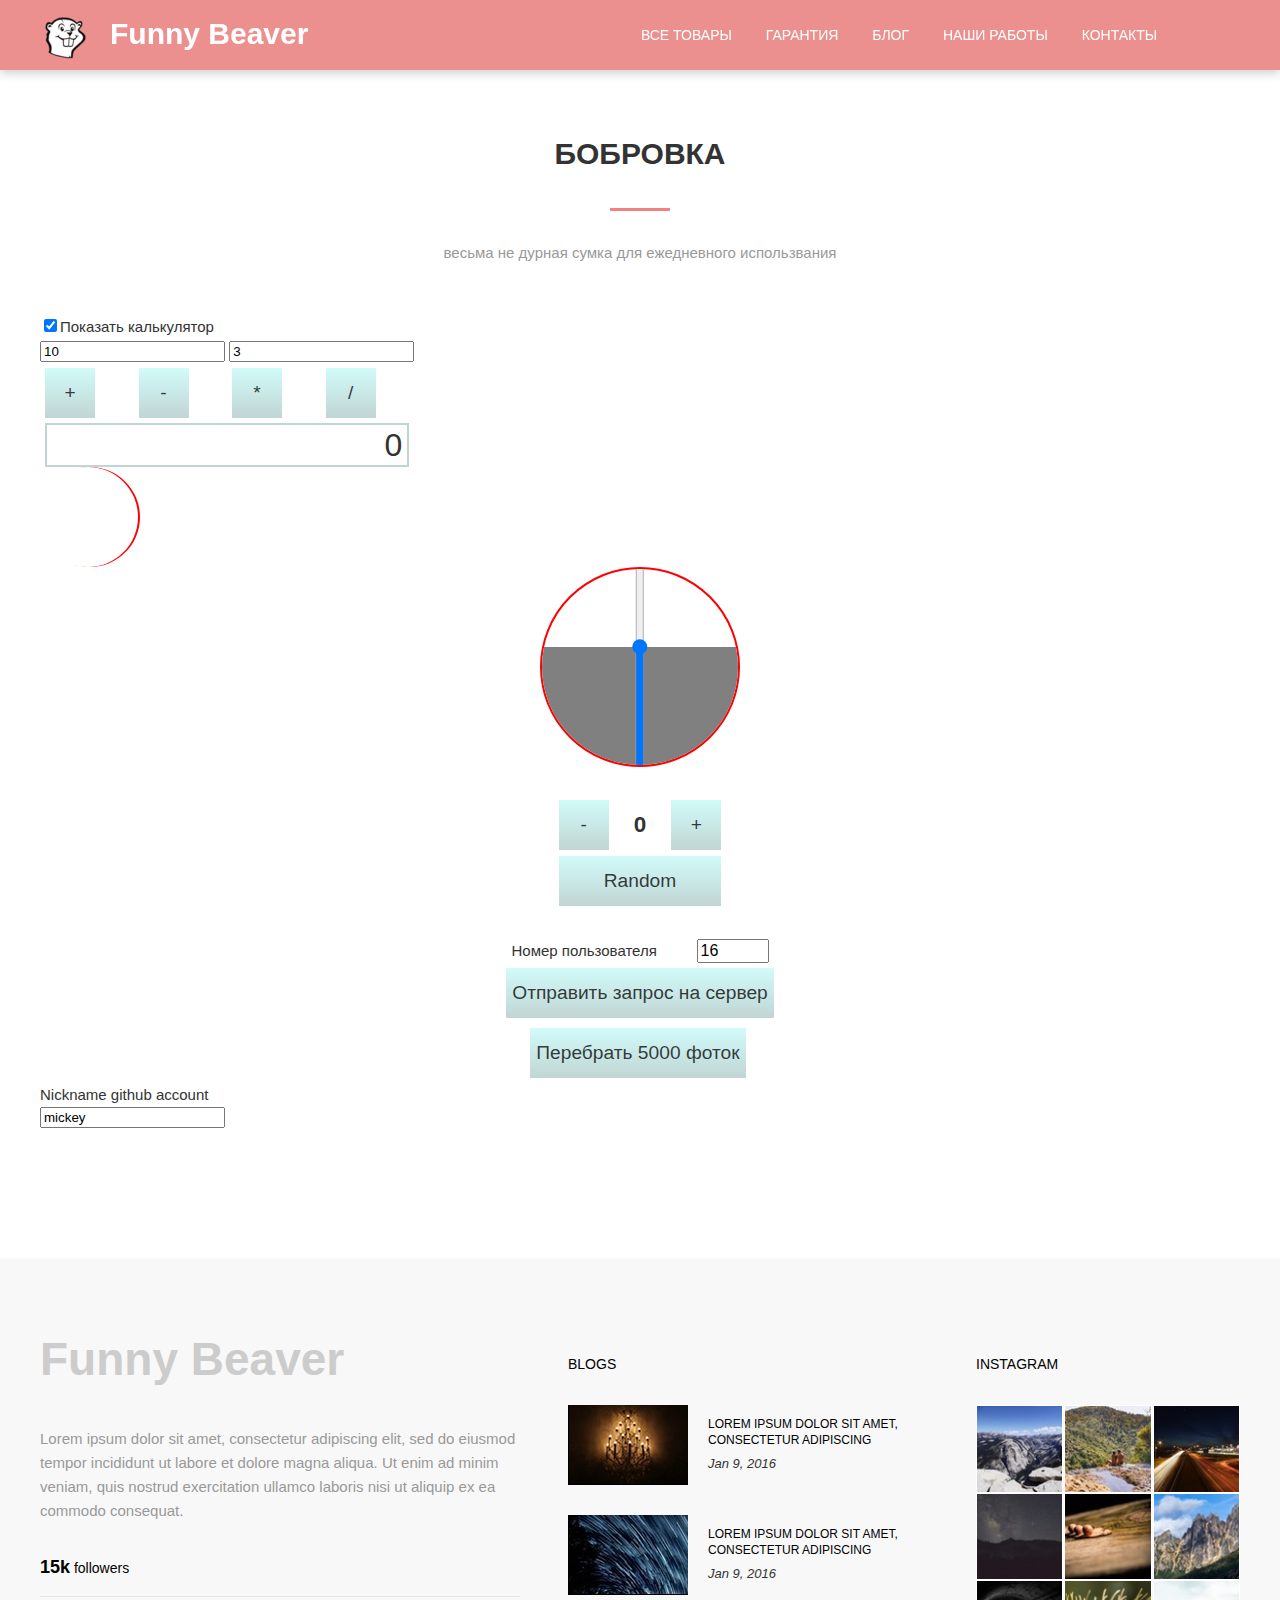
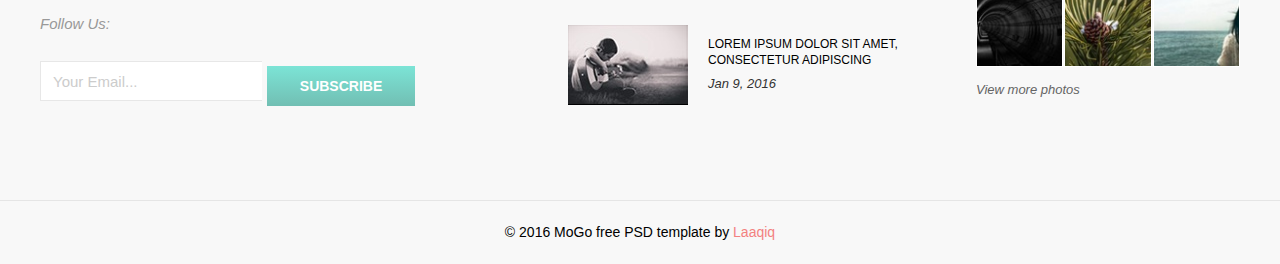
==== commit b94dbaf5: "added new code" ====
--- a/tovar.html
+++ b/tovar.html
@@ -109,117 +109,71 @@
 			</div>
 			<div id="display">0</div>
 		</div>
-
+<!-- загрузка -->
+		<div class="crescent"></div>
 <!-- круг -->
 		<div id="circle" >
 			<div id="backgroung-color"></div>
-			<input type="range" name="" id="block-range" min="0" max="100" value="60">
-		</div>
-
-
-
-
-
-		<div class="wedo">
-			<!-- <div class="main">
-			  <div class="slider slider-for">
-			    <img src="assets/images/bobrovka/1.jpg">
-			    <img class="img_2" src="assets/images/bobrovka/2.jpg">
-			    <img id="color_2"  src="assets/images/bobrovka/3.jpg">
-			    <img src="assets/images/bobrovka/4.jpg">
-			    <img src="assets/images/bobrovka/5.jpg">
-			    <img src="assets/images/bobrovka/6.jpg">
-			    <img src="assets/images/bobrovka/7.jpg">
-			    <img src="assets/images/bobrovka/8.jpg">
-			    <img src="assets/images/bobrovka/9.jpg">
-			    			    
-			  </div>
-			  <div class="slider slider-nav">
-			    <img class="slider_img" src="assets/images/bobrovka/1.jpg">
-			    <img class="slider_img" src="assets/images/bobrovka/2.jpg">
-			    <img class="slider_img" src="assets/images/bobrovka/3.jpg">
-			    <img class="slider_img" src="assets/images/bobrovka/4.jpg">
-			    <img class="slider_img" src="assets/images/bobrovka/5.jpg">
-			    <img class="slider_img" src="assets/images/bobrovka/6.jpg">
-			    <img class="slider_img" src="assets/images/bobrovka/7.jpg">
-			    <img class="slider_img" src="assets/images/bobrovka/8.jpg">
-			    <img class="slider_img" src="assets/images/bobrovka/9.jpg">
-			    
-			  </div>
-			</div> -->
-
-
-
-
-
-
-			<!-- <div class="wedo_item">
-				<div class="accordion">
-
-					<div class="accordion_item" data-collapse="#wedo_1">
-						<div class="accordion_header">
-							<img class="accordion_icon" src="assets/images/picture_2.png">
-							<div class="accordione_title">Зачем она нужна?</div>
-						</div>
-						<div class="accordion_content" id="wedo_1"> <p>Lorem ipsum dolor sit amet, consectetur adipiscing elit, sed do eiusmod tempor incididunt ut labore et dolore magna aliqua. Ut enim ad minim veniam, quis nostrud exercitation ullamco laboris nisi ut aliquip ex ea commodo consequat. Duis aute irure dolor in reprehenderit in voluptate velit esse cillum dolore eu fugiat nulla pariatur. Excepteur sint occaecat cupidatat non proident, sunt in culpa qui officia deserunt mollit anim id est laborum.
-						рассказатьь где как и зачем опименяется</p> </div>
-					</div>
-
-					<div class="accordion_item" data-collapse="#wedo_2">
-						<div class="accordion_header">
-							<img class="accordion_icon" src="assets/images/bullseye.png">
-							<div class="accordione_title">Описание</div>
-						</div>
-						<div class="accordion_content" id="wedo_2"> <p>Lorem ipsum dolor sit amet, consectetur adipiscing elit, sed do eiusmod tempor incididunt ut labore et dolore magna aliqua. Ut enim ad minim veniam, quis nostrud exercitation ullamco laboris nisi ut aliquip ex ea commodo consequat. Duis aute irure dolor in reprehenderit in voluptate velit esse cillum dolore eu fugiat nulla pariatur. Excepteur sint occaecat cupidatat non proident, sunt in culpa qui officia deserunt mollit anim id est laborum.
-						Описать из чего состоит сумка</p> </div>
-					</div>
-
-					<div class="accordion_item" data-collapse="#wedo_3">
-						<div class="accordion_header">
-							<img class="accordion_icon" src="assets/images/equalizer.png">
-							<div class="accordione_title">Характеристики</div>
-						</div>
-						<div class="accordion_content" id="wedo_3"> <p>Lorem ipsum dolor sit amet, consectetur adipiscing elit, sed do eiusmod tempor incididunt ut labore et dolore magna aliqua. Ut enim ad minim veniam, quis nostrud exercitation ullamco laboris nisi ut aliquip ex ea commodo consequat. Duis aute irure dolor in reprehenderit in voluptate velit esse cillum dolore eu fugiat nulla pariatur. Excepteur sint occaecat cupidatat non proident, sunt in culpa qui officia deserunt mollit anim id est laborum.
-						Здесь указать размеры сумки</p> 
-						</div>
-					</div>
-
-					<div class="accordion_item" data-collapse="#wedo_4">
-						<div class="accordion_header">
-							<img class="accordion_icon" src="assets/images/icons8.png">
-							<div class="accordione_title">цвет</div>
-						</div>
-						<div class="accordion_content" id="wedo_4">
-							<div class="color" id="color_1"></div>
-							<div class="color" id="color_2"></div>
-							<div class="color" id="color_3"></div>
-							<div class="color" id="color_4"></div>
-							<div class="color" id="color_5"></div>
-							<div class="color" id="color_6"></div>
-						</div>
-					</div>
-
-					<div class="price"> <p>950 грн</p> </div>
-
-				</div>
-			</div>			 -->
+			<input type="range" name="" id="block-range" min="0" max="20" value="12">
+		</div>
+
+
+
+<!-- счётчик -->
+		<div class="count__wrap">
+			<div class="count">
+				<button id="count-minus">-</button>
+				<h2 id="count_out">0</h2>
+				<button id="count-plus">+</button>
+			</div>
+			<button id="count-random">Random</button>
+		</div>
+
+
+<!-- играем с промисами -->
+		<div class="wrap__fetch">
+			<div class="wrap__input--fetch">
+				<label id="number__user_label" for="number__user">Номер пользователя</label>
+				<input id="number__user" type="number" min="1" max="200" value="16">
+			</div>
+			<button class="send__fetch">Отправить запрос на сервер</button>
+			<div class="object">
+			</div>
+
+			<!-- Код делает переборку фотографий до 5000 фотки -->
+			<div>
+				<button class="get__photos">Перебрать 5000 фоток</button>
+				<img class="object-img" src="#" alt="">
+			</div>
+		</div>
+
+		<div class="git">
+			<label for="github-input">Nickname github account</label>
+			<input type="text" name="github-input" id="github-input" value="mickey">
+			<div class="received__data--git"></div>
 		</div>
 	</div>
 </section>
-<section>
-	<h4>
-		Учим основы синтаксиса
-		<span class="yellow"></span>
-	</h4>
-	<h5>Lesson #2</h5>
-</section>
-
-
-	<li class="item">Item 1</li>
+
+
+
+
+
+
+
+
+
+
+
+
+
+<!-- //Добавление или удаление класса у одного элемента массива -->
+<!-- <ul id="#test_add_class">
+	<li class="item active">Item 1</li>
 	<li class="item">Item 2</li>
 	<li class="item">Item 3</li>
 	<li class="item">Item 4</li>
-
+</ul> -->
 
 
 
@@ -337,5 +291,4 @@
 
 
 </body>
-</html>
-	+</html>--- a/assets/css/style_tovar.css
+++ b/assets/css/style_tovar.css
@@ -73,6 +73,8 @@
   width: 100%;
   background-color: gray;
   z-index: 0;
+  -webkit-transition: 0.4s;
+  transition: 0.4s;
 }
 
 #block-range {
@@ -87,6 +89,59 @@
   width: 110%;
 }
 
+.wrap__fetch button {
+  width: auto;
+}
+
+.wrap__fetch {
+  display: -webkit-box;
+  display: -ms-flexbox;
+  display: flex;
+  -webkit-box-pack: center;
+      -ms-flex-pack: center;
+          justify-content: center;
+  -webkit-box-orient: vertical;
+  -webkit-box-direction: normal;
+      -ms-flex-direction: column;
+          flex-direction: column;
+  -webkit-box-align: center;
+      -ms-flex-align: center;
+          align-items: center;
+}
+
+.wrap__input--fetch {
+  display: -webkit-box;
+  display: -ms-flexbox;
+  display: flex;
+}
+
+.wrap__input--fetch input {
+  font-size: 16px;
+}
+
+#number__user_label {
+  width: 165px;
+  display: block;
+  float: left;
+  margin-right: 20px;
+}
+
+.git {
+  display: -webkit-box;
+  display: -ms-flexbox;
+  display: flex;
+  -webkit-box-orient: vertical;
+  -webkit-box-direction: normal;
+      -ms-flex-direction: column;
+          flex-direction: column;
+}
+
+.git #github-input {
+  width: -webkit-fit-content;
+  width: -moz-fit-content;
+  width: fit-content;
+}
+
 body {
   margin: 0;
   background: white;
@@ -96,6 +151,25 @@
   line-height: 1.6;
 }
 
+button {
+  margin: 5px;
+  height: 50px;
+  width: 50px;
+  border: none;
+  background: -webkit-gradient(linear, left bottom, left top, from(#07585340), to(#18efe233));
+  background: linear-gradient(0deg, #07585340, #18efe233);
+  -webkit-transition: 0.9s;
+  transition: 0.9s;
+  font-size: 1.2rem;
+  color: #000000c5;
+}
+
+button:hover {
+  color: #000000c5;
+  background: -webkit-gradient(linear, left bottom, left top, from(#0758536e), to(#18efe16b));
+  background: linear-gradient(0deg, #0758536e, #18efe16b);
+}
+
 *,
 *:before,
 *:after {
@@ -139,6 +213,32 @@
   background-color: #23D920;
   width: 100px;
   height: 100px;
+}
+
+.crescent {
+  content: '';
+  display: block;
+  position: relative;
+  width: 100px;
+  height: 100px;
+  border-radius: 50%;
+  background-color: red;
+}
+
+.crescent::after {
+  content: '';
+  display: block;
+  position: relative;
+  width: 100px;
+  height: 100px;
+  border-radius: 50%;
+  background-color: white;
+  -webkit-transform: translateX(-2px);
+          transform: translateX(-2px);
+}
+
+.btn.active {
+  color: red;
 }
 
 /* JS sand box slider */
@@ -174,13 +274,61 @@
   margin: 25px auto 0;
 }
 
+.block {
+  display: none;
+  margin: 10px;
+  padding: 10px;
+  border: 2px solid orange;
+}
+
 #content.open {
   height: 200px;
 }
 
 button:hover {
   cursor: pointer;
-  color: red;
+}
+
+.count__wrap {
+  display: -webkit-box;
+  display: -ms-flexbox;
+  display: flex;
+  -webkit-box-orient: vertical;
+  -webkit-box-direction: normal;
+      -ms-flex-direction: column;
+          flex-direction: column;
+  -webkit-box-align: center;
+      -ms-flex-align: center;
+          align-items: center;
+  margin: 30px auto;
+  width: -webkit-fit-content;
+  width: -moz-fit-content;
+  width: fit-content;
+}
+
+.count__wrap button {
+  margin: 3px 0px;
+}
+
+.count__wrap .count {
+  display: -webkit-box;
+  display: -ms-flexbox;
+  display: flex;
+  -webkit-box-pack: center;
+      -ms-flex-pack: center;
+          justify-content: center;
+  -webkit-box-align: center;
+      -ms-flex-align: center;
+          align-items: center;
+}
+
+.count__wrap .count h2 {
+  margin: 0 25px;
+}
+
+.count__wrap #count-random {
+  width: auto;
+  width: 100%;
 }
 
 .item.active {
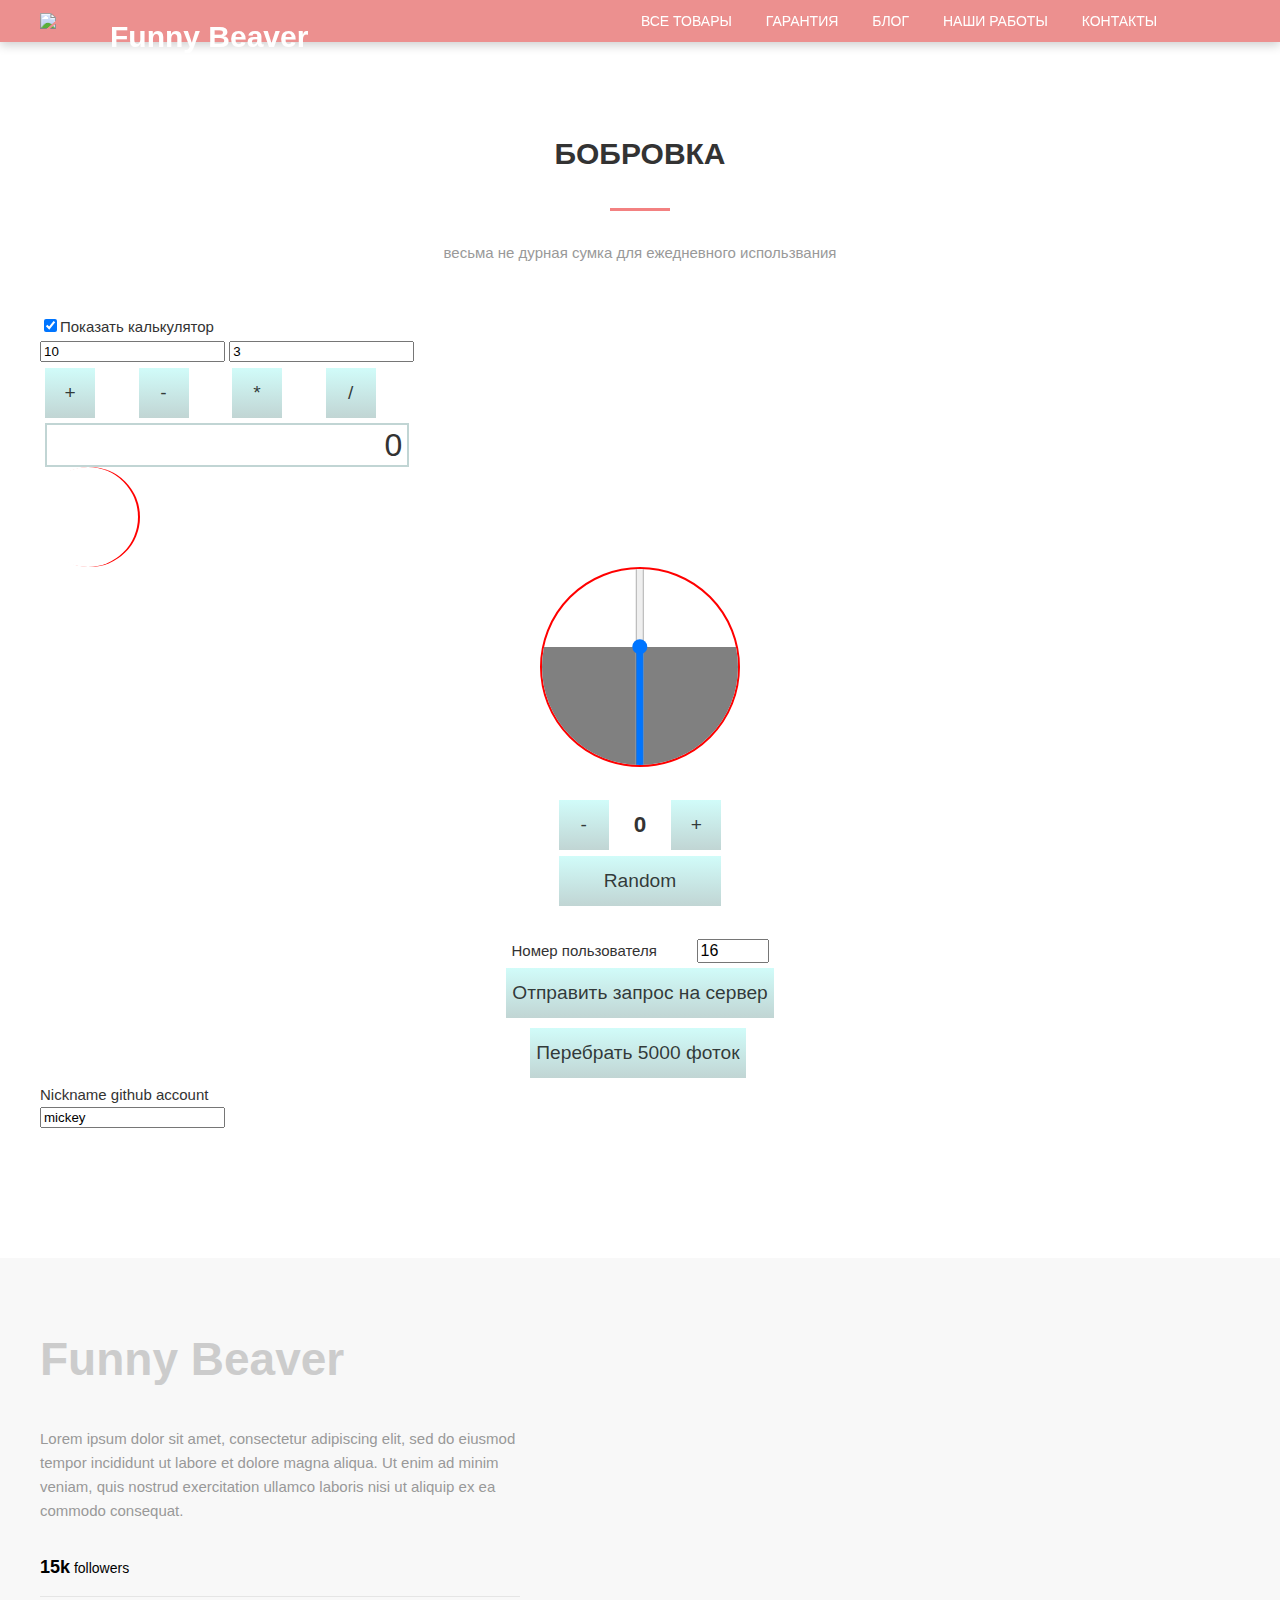
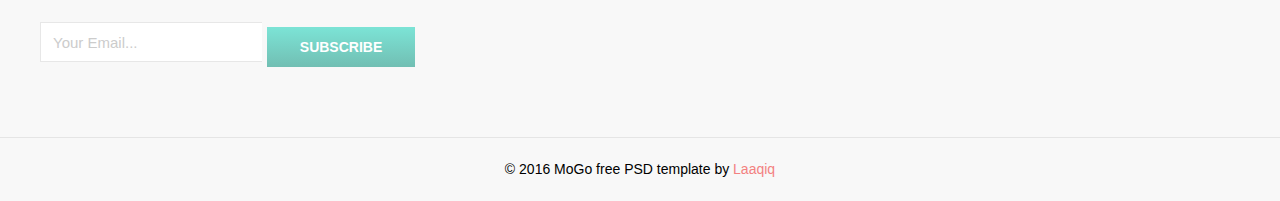
==== commit 98bd6fe9: "delete image" ====
--- a/tovar.html
+++ b/tovar.html
@@ -192,15 +192,6 @@
 				<div class="footer_social">
 					<div class="footer_social_header"><b>15k</b> followers</div>
 					<hr>
-					<div class="footer_social_content">
-						Follow Us:
-						<a href="#" target="_blank"><i class="fab fa-facebook-f"></i></a>
-						<a href="#" target="_blank"><i class="fab fa-twitter"></i></a>
-						<a href="#" target="_blank"><i class="fab fa-instagram"></i></a>
-						<a href="#" target="_blank"><i class="fab fa-pinterest"></i></a>
-						<a href="#" target="_blank"><i class="fab fa-google-plus-g"></i></a>
-						<a href="#" target="_blank"><i class="fab fa-youtube"></i></a>
-					</div>
 				</div>
 				
 				<form class="subscribe" action="/" method="post">
@@ -209,72 +200,9 @@
 				</form>
 			</div>
 
-			<div class="footer_col footer_col--second">
-				<div class="footer_title">blogs</div>
-				<div class="blogs">
-
-					<div class="blogs_item">
-						<img class="blogs_img" src="assets/images/rectangle_19.jpg" alt="">
-						<div class="blogs_content">
-							<a class="blogs_title" href="#">Lorem ipsum dolor sit amet,  consectetur adipiscing</a>
-							<div class="blogs_date" >Jan 9, 2016</div>
-						</div>
-					</div>		
-
-					<div class="blogs_item">
-						<img class="blogs_img" src="assets/images/rectangle_19_2.jpg" alt="">
-						<div class="blogs_content">
-							<a class="blogs_title" href="#">Lorem ipsum dolor sit amet,  consectetur adipiscing</a>
-							<div class="blogs_date" >Jan 9, 2016</div>
-						</div>
-					</div>	
-
-					<div class="blogs_item">
-						<img class="blogs_img" src="assets/images/rectangle_19_3.jpg" alt="">
-						<div class="blogs_content">
-							<a class="blogs_title" href="#">Lorem ipsum dolor sit amet,  consectetur adipiscing</a>
-							<div class="blogs_date" >Jan 9, 2016</div>
-						</div>
-					</div>
-
-				</div>
-			</div>
-
-
-			<div class="footer_col footer_col--third">
-				<div class="footer_title">instagram</div>
-
-				<div class="instagram">
-					<a class="instagram_item" target="_blank" href="#">
-						<img src="assets/images/rectangle_20.jpg" alt="">
-					</a>
-					<a class="instagram_item" target="_blank" href="#">
-						<img src="assets/images/rectangle_20_copy.jpg" alt="">
-					</a>
-					<a class="instagram_item" target="_blank" href="#">
-						<img src="assets/images/rectangle_20_copy_2.jpg" alt="">
-					</a>
-					<a class="instagram_item" target="_blank" href="#">
-						<img src="assets/images/rectangle_20_copy_3.jpg" alt="">
-					</a>
-					<a class="instagram_item" target="_blank" href="#">
-						<img src="assets/images/rectangle_20_copy_3_2.jpg" alt="">
-					</a>
-					<a class="instagram_item" target="_blank" href="#">
-						<img src="assets/images/rectangle_20_copy_3_3.jpg" alt="">
-					</a>
-					<a class="instagram_item" target="_blank" href="#">
-						<img src="assets/images/rectangle_20_copy_4.jpg" alt="">
-					</a>
-					<a class="instagram_item" target="_blank" href="#">
-						<img src="assets/images/rectangle_20_copy_4_2.jpg" alt="">
-					</a>
-					<a class="instagram_item" target="_blank" href="#">
-						<img src="assets/images/rectangle_20_copy_4_3.jpg" alt="">
-					</a>
-				</div>
-				<a class="view_more" href="#">View more photos</a>
-			</div>
+
+
+
 		</div>
 		
 	</div>
